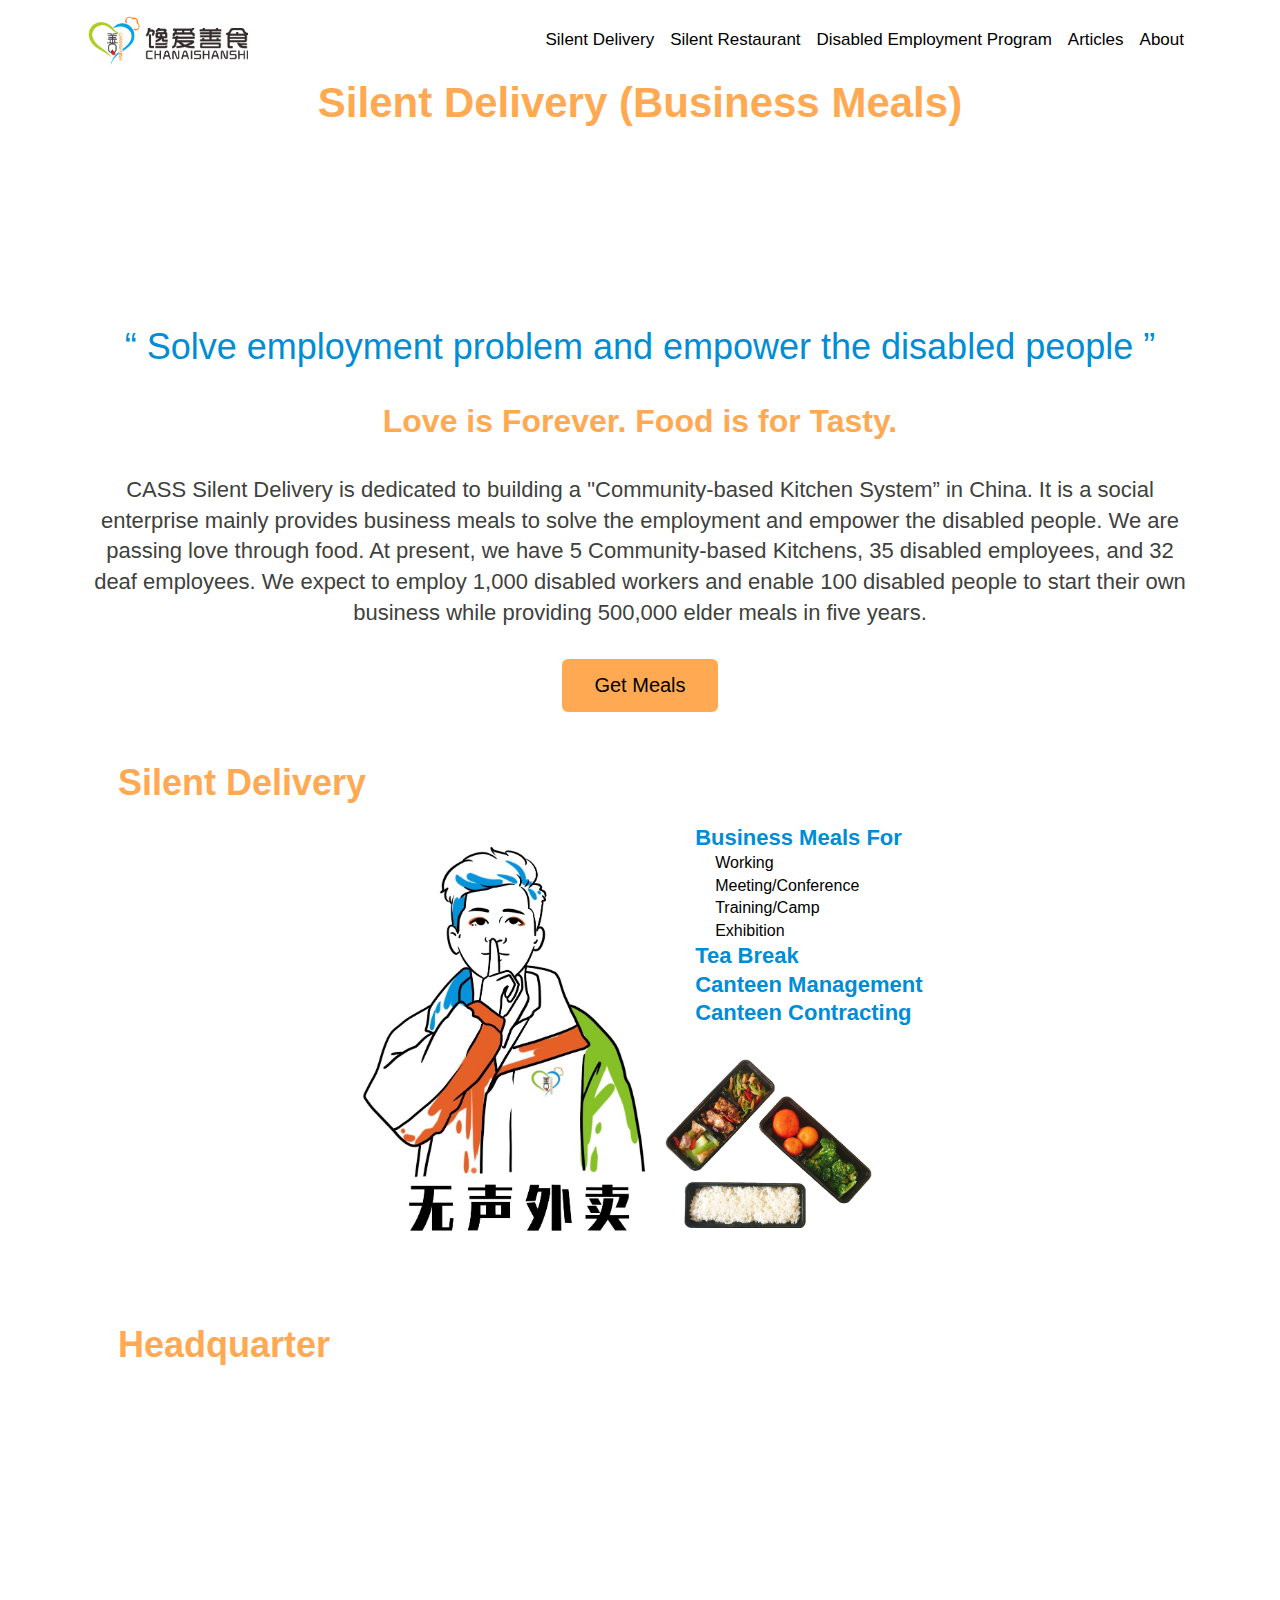
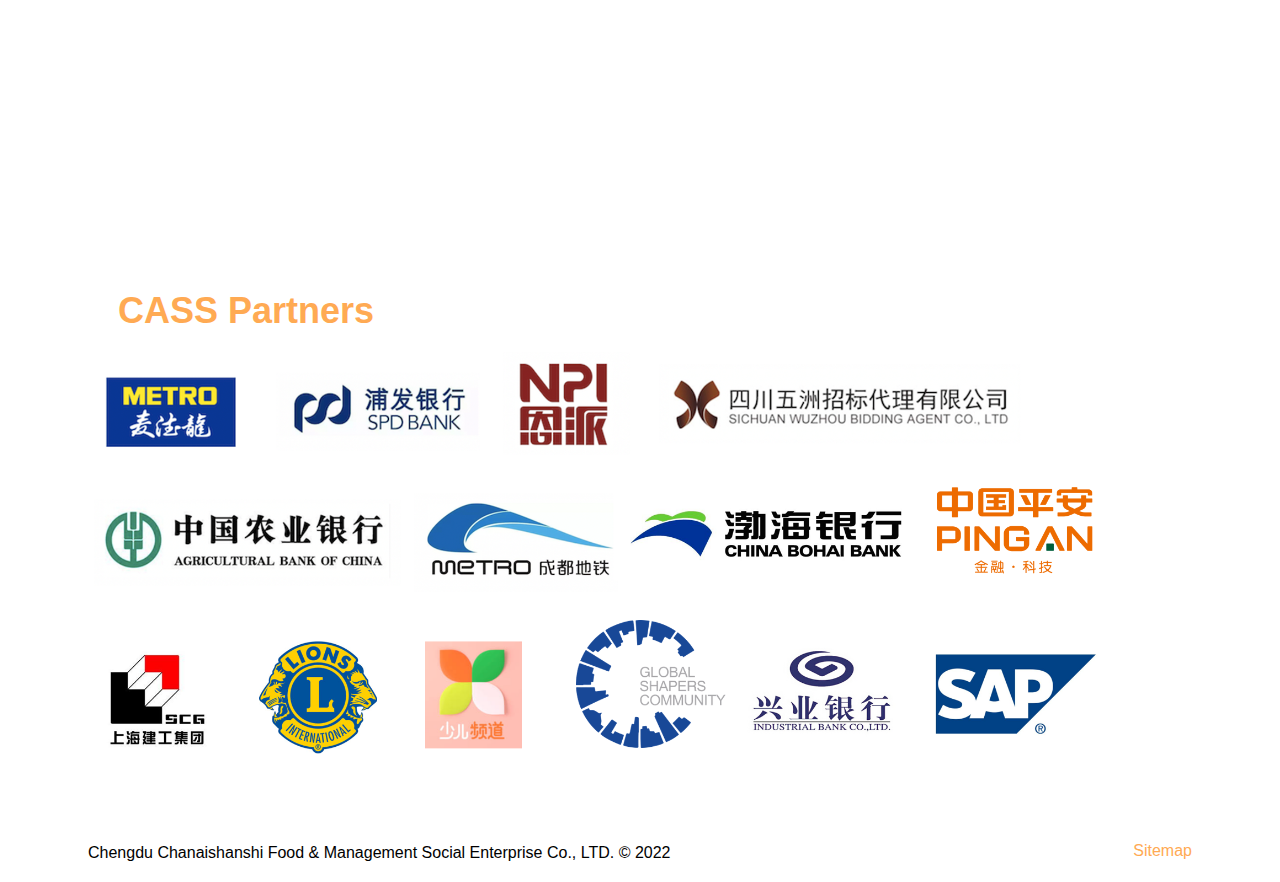
==== index.html @ 801aab96 "v1.0" ====
<!DOCTYPE html>
<html lang="en">
  <head>
    <meta charset="UTF-8" />
    <meta http-equiv="X-UA-Compatible" content="IE=edge" />
    <meta name="viewport" content="width=device-width, initial-scale=1.0" />
    <title>CASS Homepage</title>
    <link rel="shortcut icon" type="image/png" href="images/favicon.png" />
    <meta
      name="description"
      content="CASS Silent Delivery is dedicated to building a Community-based Kitchen System in China. It is a social enterprise mainly provides business meals to solve the employment and empower the disabled people."
    />
    <meta
      name="keywords"
      content="CASS; Silent Delivery; Silent Restaurant;Business Meals; Social Enterprise; B-Corp;Chengdu;China;Sichuan;Disabled People;Disabled People Employment;Community-based Kitchen System"
    />
    <meta name="author" content="Angel Deng" />
  </head>
  <style>
    body {
      margin-top: 16px;
      font-family: "Gill Sans", "Gill Sans MT", Calibri, "Trebuchet MS",
        sans-serif;
    }
    .container {
      /* border:2px solid black; */
      /* padding:100px 100px; */
      list-style-type: none;
      margin: 0;
      padding: 0;
      overflow: hidden;
      background-color: white;
      font-family: "Gill Sans", "Gill Sans MT", Calibri, "Trebuchet MS",
        sans-serif;
      margin-left: 80px;
      margin-right: 80px;
    }
    li {
      float: right;
    }
    li a,
    .dropbtn {
      display: inline-block;
      color: #000;
      text-align: center;
      padding: 14px 8px;
      text-decoration: none;
      /* font-weight: bold; */
      font-size: 17px;
    }
    li a:hover,
    .dropdown:hover .dropbtn {
      background-color: rgb(255, 170, 83);
      cursor: pointer;
    }
    li.dropdown {
      display: inline-block;
    }
    .drop {
      display: none;
      position: absolute;
      background-color: rgb(255, 170, 83);
      min-width: 160px;
      box-shadow: 0px 8px 16px 0px rgba(0, 0, 0, 0.2);
    }
    .drop a {
      color: #000;
      padding: 12px 16px;
      text-decoration: none;
      display: block;
      text-align: left;
      font-weight: lighter;
      font-size: 16px;
    }
    .drop a:hover {
      background-color: rgb(132, 194, 37);
      cursor: pointer;
      /* background-color:rgb(0,141,214); */
      /* background-color:white; */
    }
    .dropdown:hover .drop {
      display: block;
      cursor: pointer;
    }
    /* nav.container {
      position: fixed;
      top: 0;
      left:0;
    } */
    img {
      width: 160px;
    }
    h1 {
      text-align: center;
      color: rgb(255, 170, 83);
      font-size: 42px;
      /* border:2px solid black; */
      margin-top: 10px;
      margin-bottom: 25px;
      padding: 0;
    }
    video {
      height: auto;
      width: 100%;
      /* border:5px solid black; */
      float: top;
      margin: 0;
      padding: 0;
      border-radius: 4px;
      margin-left: 80px;
      margin-right: 80px;
      /* margin:50px;
      padding:0; */
    }
    h2 {
      text-align: center;
      /* color: rgb(255, 170, 83); */
      color: rgb(0, 141, 214);
      /* color:rgb(132, 194, 37); */
      font-size: 36px;
      /* border:2px solid black; */
      margin-top: 20px;
      margin-bottom: 0px;
      padding: 0;
      font-weight: 500;
      margin-left: 80px;
      margin-right: 80px;
    }
    h3 {
      text-align: center;
      color: rgb(255, 170, 83);
      /* color: rgb(132, 194, 37); */
      font-size: 32px;
      /* border:2px solid black; */
      margin-top: 35px;
      padding: 0;
      margin-left: 80px;
      margin-right: 80px;
    }
    p {
      text-align: center;
      font-size: 22px;
      color: rgb(63, 65, 61);
      /* border:2px solid black; */
      margin-top: 35px;
      margin-bottom: 0;
      padding: 0;
      line-height: 1.4em;
      margin-left: 80px;
      margin-right: 80px;
    }
    .center {
      background-color: none;
      border: none;
      margin-top: 30px;
      display: flex;
      justify-content: center;
      align-items: center;
      margin-left: 80px;
      margin-right: 80px;
    }
    button {
      background-color: rgb(255, 170, 83);
      border: none;
      color: #000;
      padding: 15px 32px;
      text-decoration: none;
      display: inline-block;
      font-size: 20px;
      cursor: pointer;
      border-radius: 6px;
      text-align: center;
      margin-bottom: 0;
      margin-left: 80px;
      margin-right: 80px;
    }
    .name {
      text-align: left;
      color: rgb(255, 170, 83);
      /* color: rgb(132, 194, 37); */
      font-size: 36px;
      /* border:2px solid black; */
      margin-top: 50px;
      margin-bottom: 0;
      padding: 0;
      position: relative;
      left: 30px;
      font-weight: bolder;
      margin-left: 80px;
      margin-right: 80px;
    }
    .back {
      /* border: 8px solid rgb(132, 194, 37); */
      border-radius: 2px;
      margin-top: 20px;
      margin-left: 180px;
      margin-right: 180px;
      display: grid;
      /* grid-template-rows:50% 50%; */
      grid-template-rows: 225px 225px;
      grid-template-columns: 55% 45%;
      grid-template-areas:
        "left right"
        "left bottom";
    }
    .silent {
      grid-area: left;
    }
    #silent {
      width: auto;
      height: 100%;
      float: right;
      /* position: relative;
      left: -30px; */
    }
    .list {
      grid-area: right;
      /* border: 2px solid black; */
      /* position: relative;
      left: -30px; */
      float: left;
      top: 10px;
      /* background-color: rgb(255, 170, 83); */
    }
    .first {
      font-size: 22px;
      font-weight: bolder;
      padding: 0;
      line-height: 1.3em;
      color: rgb(0, 141, 214);
      position: relative;
      left: 10px;
    }
    .second {
      font-size: 16px;
      font-weight: initial;
      position: relative;
      left: 18px;
      color: #000;
      padding: 2px;
      line-height: 1.15em;
    }
    .meal {
      grid-area: bottom;
    }
    #meal {
      height: 75%;
      width: auto;
      position: relative;
      top: 10px;
      left: -20px;
    }
    .iframe {
      border-radius: 8px;
      margin-left: 80px;
      margin-right: 80px;
    }
    .border {
      /* border: 5px solid black; */
      margin-top: 20px;
      position: relative;
      left: 35px;
    }
    #partners {
      width: 80%;
      height: auto;
      border: none;
      border-radius: 6px;
      margin-top: 20px;
      margin-bottom: 80px;
      margin-left: 80px;
      margin-right: 80px;
    }
    .bottom {
      background-color: white;
      text-align: left;
      display: grid;
      grid-template-rows: 30px;
      grid-template-columns: 70% 30%;
      padding: 0px;
      margin-bottom: 0px;
      margin-left: 80px;
      margin-right: 80px;
      font-size: 16px;
    }
    .right {
      float: right;
      text-decoration: none;
      /* border:2px solid black; */
      color: rgb(255, 170, 83);
      font-size: 16px;
      position: relative;
      top: -2px;
    }
  </style>
  <body>
    <div class="page">
      <ul class="container">
        <a href="index.html"
          ><img src="images/logo_01.png" alt="logo" title="logo" />
        </a>
        <li class="dropdown">
          <a class="dropbtn">About</a>
          <div class="drop">
            <a href="social.html">Social Enterprise</a>
            <a href="awards.html">Certificate and Awards</a>
            <a href="team.html">Our Team</a>
            <a href="contact.html">Contact</a>
          </div>
        </li>
        <li class="dropdown">
          <a class="dropbtn">Articles</a>
          <div class="drop">
            <a href="news.html">News</a>
            <a href="government.html">Government Visit</a>
          </div>
        </li>
        <li><a href="disabled.html">Disabled Employment Program</a></li>
        <li><a href="restaurant.html">Silent Restaurant</a></li>
        <li><a href="delivery.html">Silent Delivery</a></li>
      </ul>
      <div>
        <h1>Silent Delivery (Business Meals)</h1>
        <video autoplay loop muted playsinline>
          <source src="videos/Clip1.mp4" type="video/mp4" />
        </video>
        <h2>“ Solve employment problem and empower the disabled people ”</h2>
        <h3>Love is Forever. Food is for Tasty.</h3>
        <p>
          CASS Silent Delivery is dedicated to building a "Community-based
          Kitchen System” in China. It is a social enterprise mainly provides
          business meals to solve the employment and empower the disabled
          people. We are passing love through food. At present, we have 5
          Community-based Kitchens, 35 disabled employees, and 32 deaf
          employees. We expect to employ 1,000 disabled workers and enable 100
          disabled people to start their own business while providing 500,000
          elder meals in five years.
        </p>
        <div class="center">
          <button><a>Get Meals</a></button>
        </div>
        <div class="name">Silent Delivery</div>
        <div class="back">
          <div class="silent">
            <img
              id="silent"
              src="images/silent.jpeg"
              alt="silent"
              title="silent"
            />
          </div>
          <div class="list">
            <div class="first">
              Business Meals For
              <div class="second">Working</div>
              <div class="second">Meeting/Conference</div>
              <div class="second">Training/Camp</div>
              <div class="second">Exhibition</div>
            </div>
            <div class="first">Tea Break</div>
            <div class="first">Canteen Management</div>
            <div class="first">Canteen Contracting</div>
          </div>
          <div class="meal">
            <img id="meal" src="images/meal.jpg" alt="meal" title="meal" />
          </div>
        </div>
        <div class="name">Headquarter</div>
        <div class="border">
          <iframe
            src="https://www.google.com/maps/embed?pb=!1m18!1m12!1m3!1d3433.980097331034!2d103.96656595007697!3d30.606324598676327!2m3!1f0!2f0!3f0!3m2!1i1024!2i768!4f13.1!3m3!1m2!1s0x36efc3d1d7829609%3A0x5abb732a9c04a720!2zQ2hpbmEsIFNpIENodWFuIFNoZW5nLCBDaGVuZyBEdSBTaGksIFd1IEhvdSBRdSwg6YeR6Iqx5qiq6KGXNjjlj7cg6YKu5pS_57yW56CBOiA2MTAwNDY!5e0!3m2!1sen!2sus!4v1656207840393!5m2!1sen!2sus"
            width="1000"
            height="450"
            style="border: 0"
            allowfullscreen=""
            loading="lazy"
            referrerpolicy="no-referrer-when-downgrade"
          ></iframe>
        </div>
        <div class="name">CASS Partners</div>
        <div>
          <img
            id="partners"
            src="images/partners.png"
            alt="partners"
            title="partners"
          />
        </div>
      </div>
      <div class="bottom">
        <div>
          Chengdu Chanaishanshi Food & Management Social Enterprise Co., LTD.
          &copy 2022
        </div>
        <div><a class="right" href="sitemap.html">Sitemap</a></div>
      </div>
    </div>
    <!-- <div class="bottom">
        <div>Email:social.enterprise@sccass.cn</div>
        <div>Tel: +86 180 1142 9177; +86 180 3081 1498</div>
        <div>&copy 2022 Chengdu CASS Food & Management Social Enterprise Co., LTD. </div>
      </div> -->
    <!-- </div> -->
    <!-- <script>
      var navbar = document.getElementById("navbar");
      var container = document.getElementById("container");

      window.onscroll = function () {
        if (window.pageYOffset >= container.offsetTop) {
          navbar.classList.add("container");
        } else {
          navbar.classList.remove("container");
        }
      };
    </script> -->
  </body>
</html>
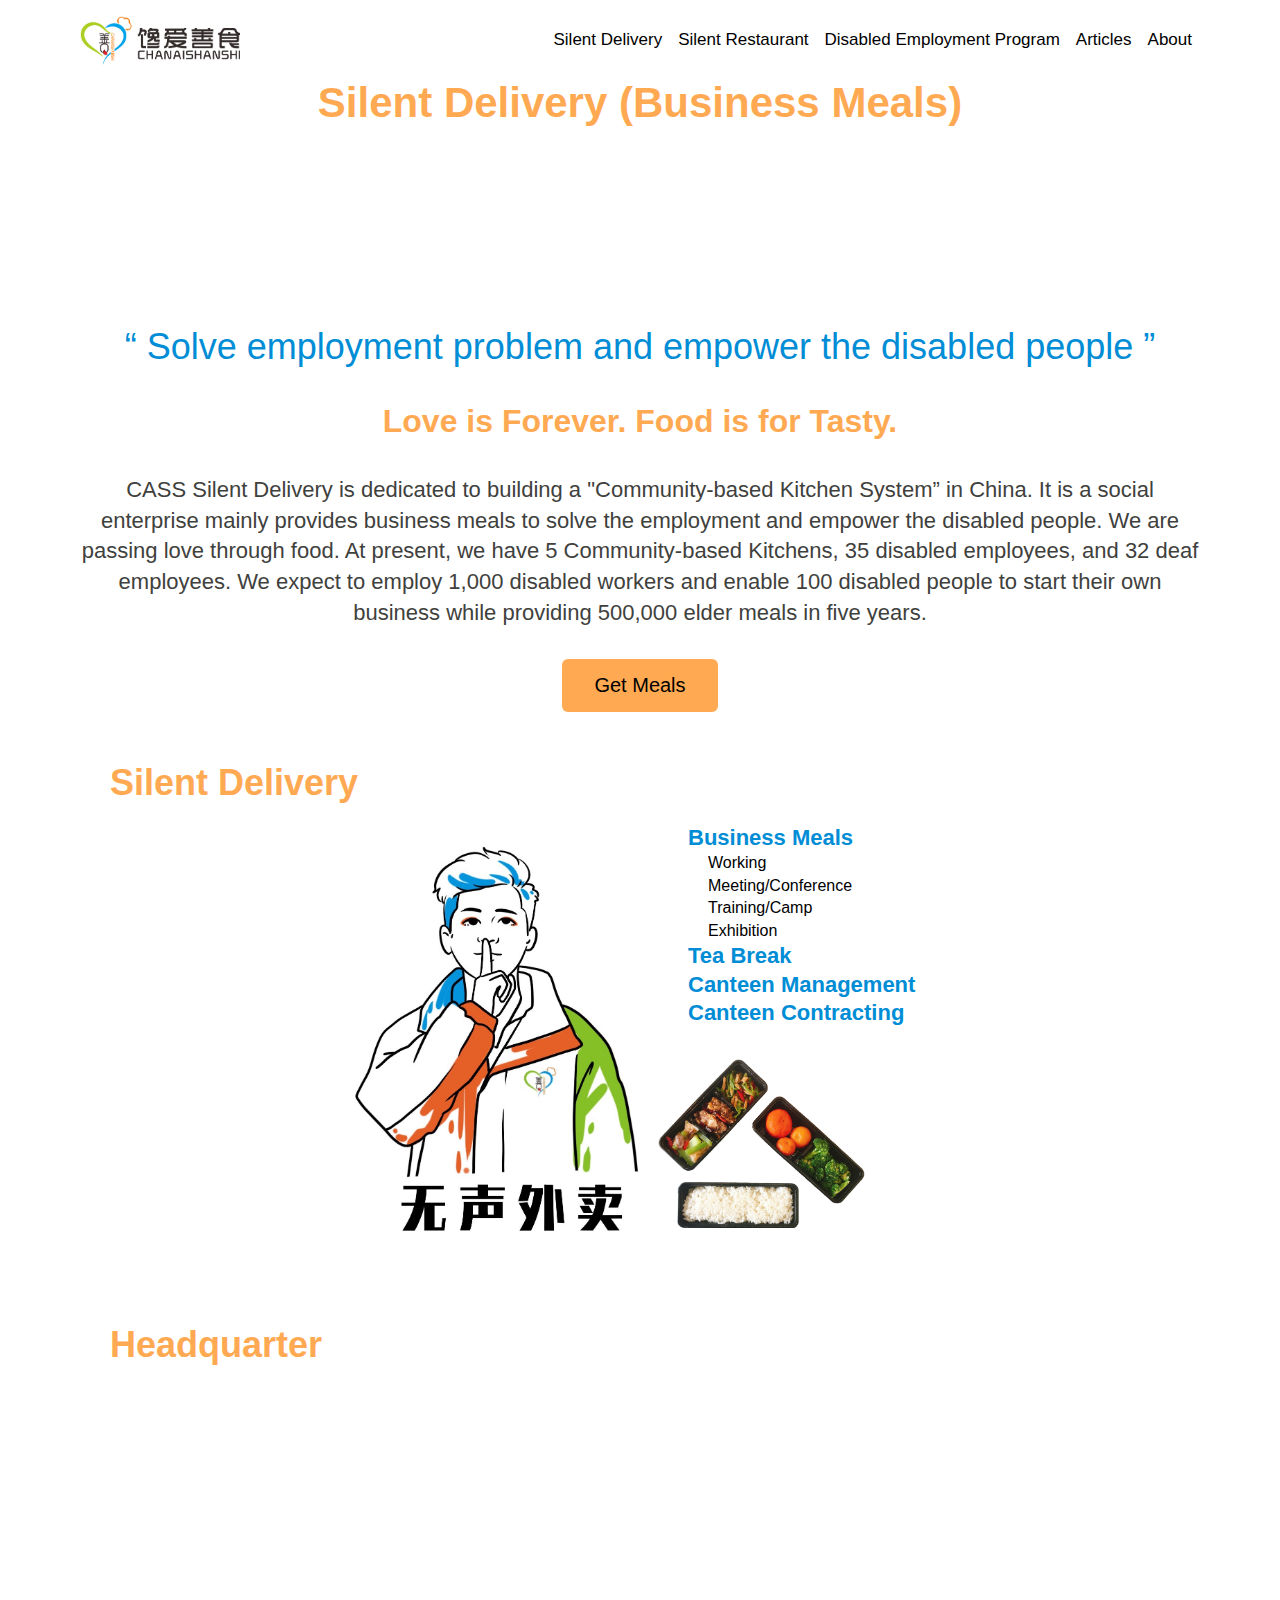
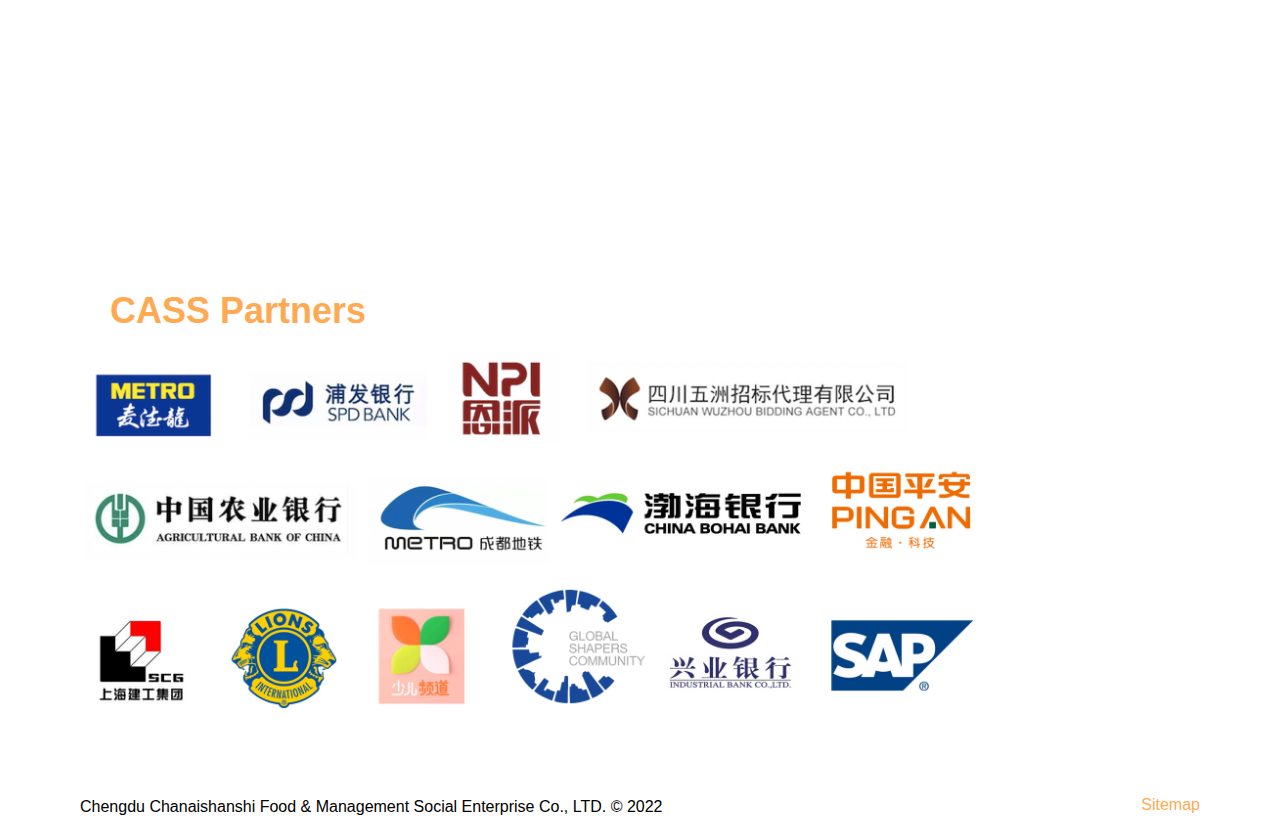
==== commit 27b5492f: "v1.0" ====
--- a/index.html
+++ b/index.html
@@ -4,7 +4,7 @@
     <meta charset="UTF-8" />
     <meta http-equiv="X-UA-Compatible" content="IE=edge" />
     <meta name="viewport" content="width=device-width, initial-scale=1.0" />
-    <title>CASS Homepage</title>
+    <title>CASS Delivery</title>
     <link rel="shortcut icon" type="image/png" href="images/favicon.png" />
     <meta
       name="description"
@@ -21,6 +21,8 @@
       margin-top: 16px;
       font-family: "Gill Sans", "Gill Sans MT", Calibri, "Trebuchet MS",
         sans-serif;
+        margin-left:80px;
+        margin-right:80px;
     }
     .container {
       /* border:2px solid black; */
@@ -30,10 +32,6 @@
       padding: 0;
       overflow: hidden;
       background-color: white;
-      font-family: "Gill Sans", "Gill Sans MT", Calibri, "Trebuchet MS",
-        sans-serif;
-      margin-left: 80px;
-      margin-right: 80px;
     }
     li {
       float: right;
@@ -107,8 +105,6 @@
       margin: 0;
       padding: 0;
       border-radius: 4px;
-      margin-left: 80px;
-      margin-right: 80px;
       /* margin:50px;
       padding:0; */
     }
@@ -123,8 +119,6 @@
       margin-bottom: 0px;
       padding: 0;
       font-weight: 500;
-      margin-left: 80px;
-      margin-right: 80px;
     }
     h3 {
       text-align: center;
@@ -134,8 +128,6 @@
       /* border:2px solid black; */
       margin-top: 35px;
       padding: 0;
-      margin-left: 80px;
-      margin-right: 80px;
     }
     p {
       text-align: center;
@@ -146,8 +138,6 @@
       margin-bottom: 0;
       padding: 0;
       line-height: 1.4em;
-      margin-left: 80px;
-      margin-right: 80px;
     }
     .center {
       background-color: none;
@@ -156,23 +146,21 @@
       display: flex;
       justify-content: center;
       align-items: center;
-      margin-left: 80px;
-      margin-right: 80px;
     }
     button {
       background-color: rgb(255, 170, 83);
       border: none;
-      color: #000;
       padding: 15px 32px;
-      text-decoration: none;
       display: inline-block;
       font-size: 20px;
       cursor: pointer;
       border-radius: 6px;
       text-align: center;
       margin-bottom: 0;
-      margin-left: 80px;
-      margin-right: 80px;
+    }
+    #get{
+      text-decoration:none;
+      color:#000;
     }
     .name {
       text-align: left;
@@ -186,8 +174,6 @@
       position: relative;
       left: 30px;
       font-weight: bolder;
-      margin-left: 80px;
-      margin-right: 80px;
     }
     .back {
       /* border: 8px solid rgb(132, 194, 37); */
@@ -252,8 +238,6 @@
     }
     .iframe {
       border-radius: 8px;
-      margin-left: 80px;
-      margin-right: 80px;
     }
     .border {
       /* border: 5px solid black; */
@@ -268,8 +252,6 @@
       border-radius: 6px;
       margin-top: 20px;
       margin-bottom: 80px;
-      margin-left: 80px;
-      margin-right: 80px;
     }
     .bottom {
       background-color: white;
@@ -279,8 +261,6 @@
       grid-template-columns: 70% 30%;
       padding: 0px;
       margin-bottom: 0px;
-      margin-left: 80px;
-      margin-right: 80px;
       font-size: 16px;
     }
     .right {
@@ -337,7 +317,7 @@
           elder meals in five years.
         </p>
         <div class="center">
-          <button><a>Get Meals</a></button>
+          <button><a id="get" href="contact.html">Get Meals</a></button>
         </div>
         <div class="name">Silent Delivery</div>
         <div class="back">
@@ -351,7 +331,7 @@
           </div>
           <div class="list">
             <div class="first">
-              Business Meals For
+              Business Meals
               <div class="second">Working</div>
               <div class="second">Meeting/Conference</div>
               <div class="second">Training/Camp</div>
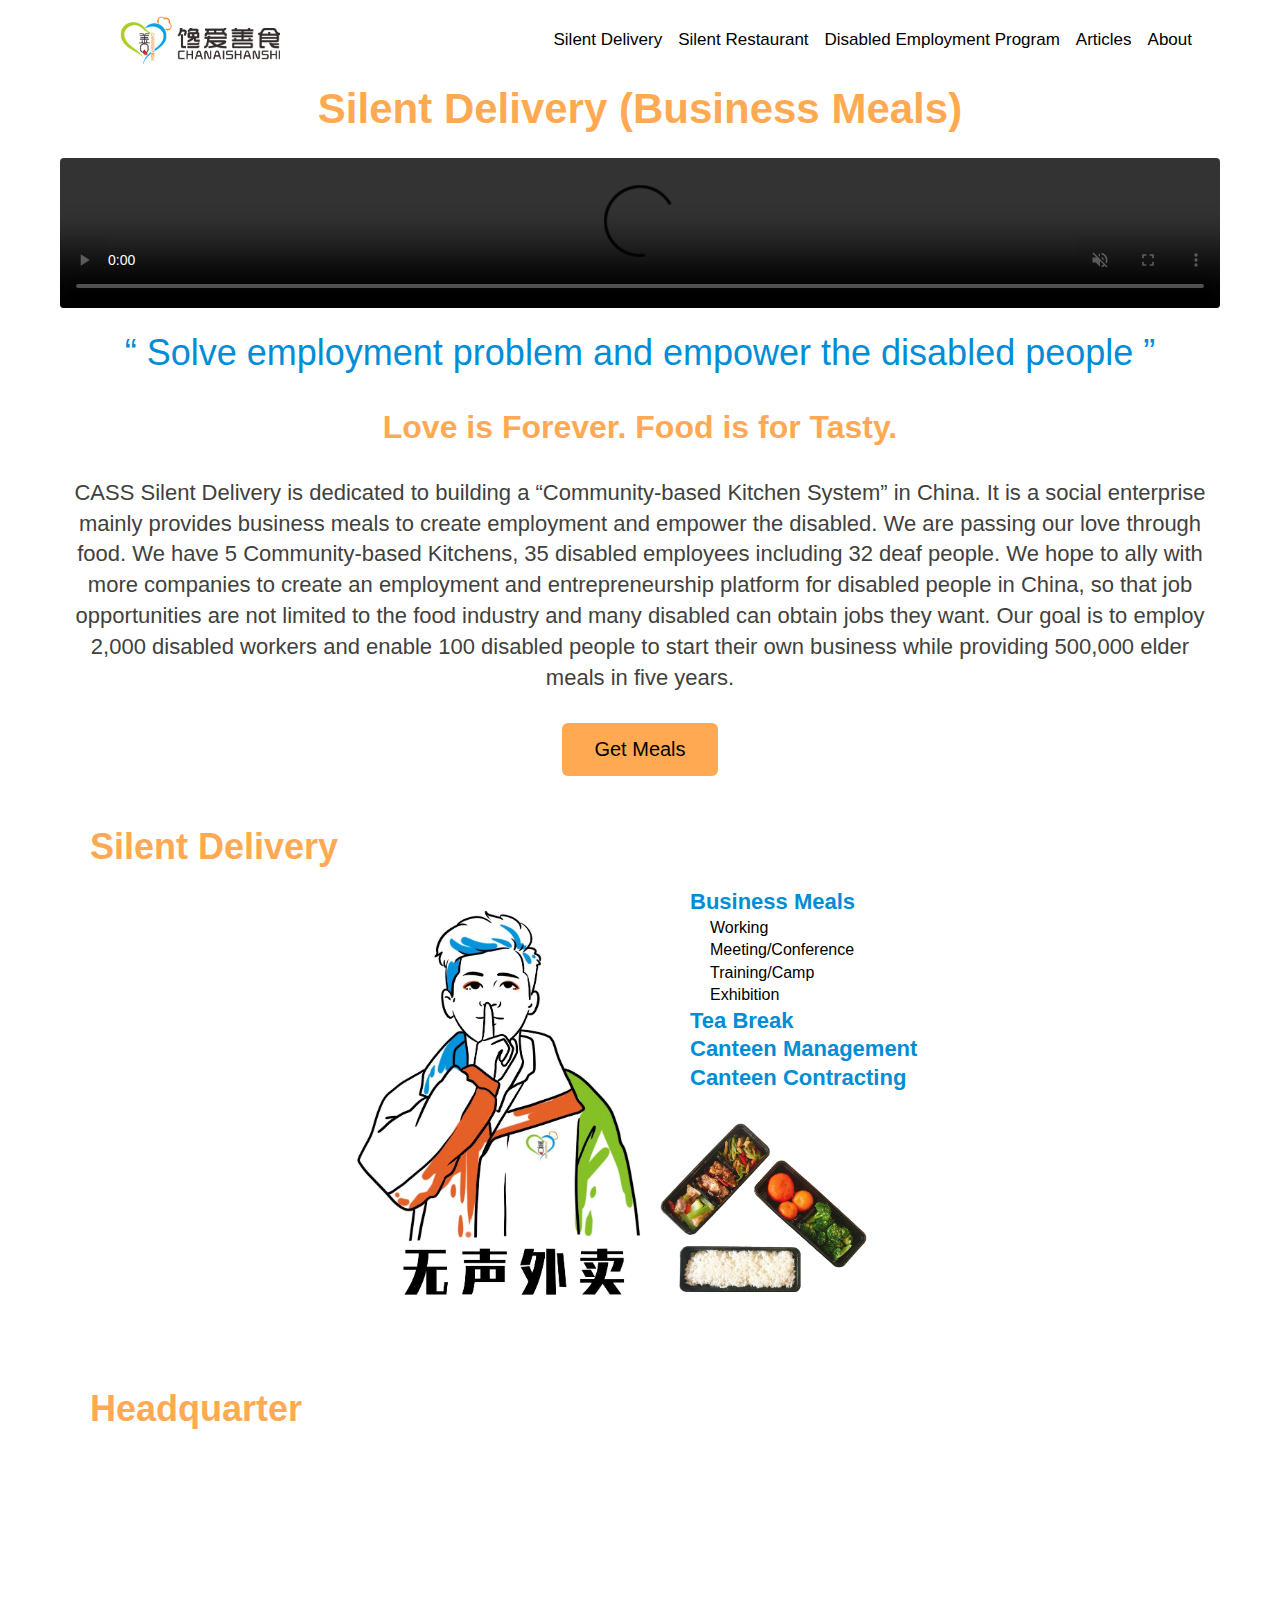
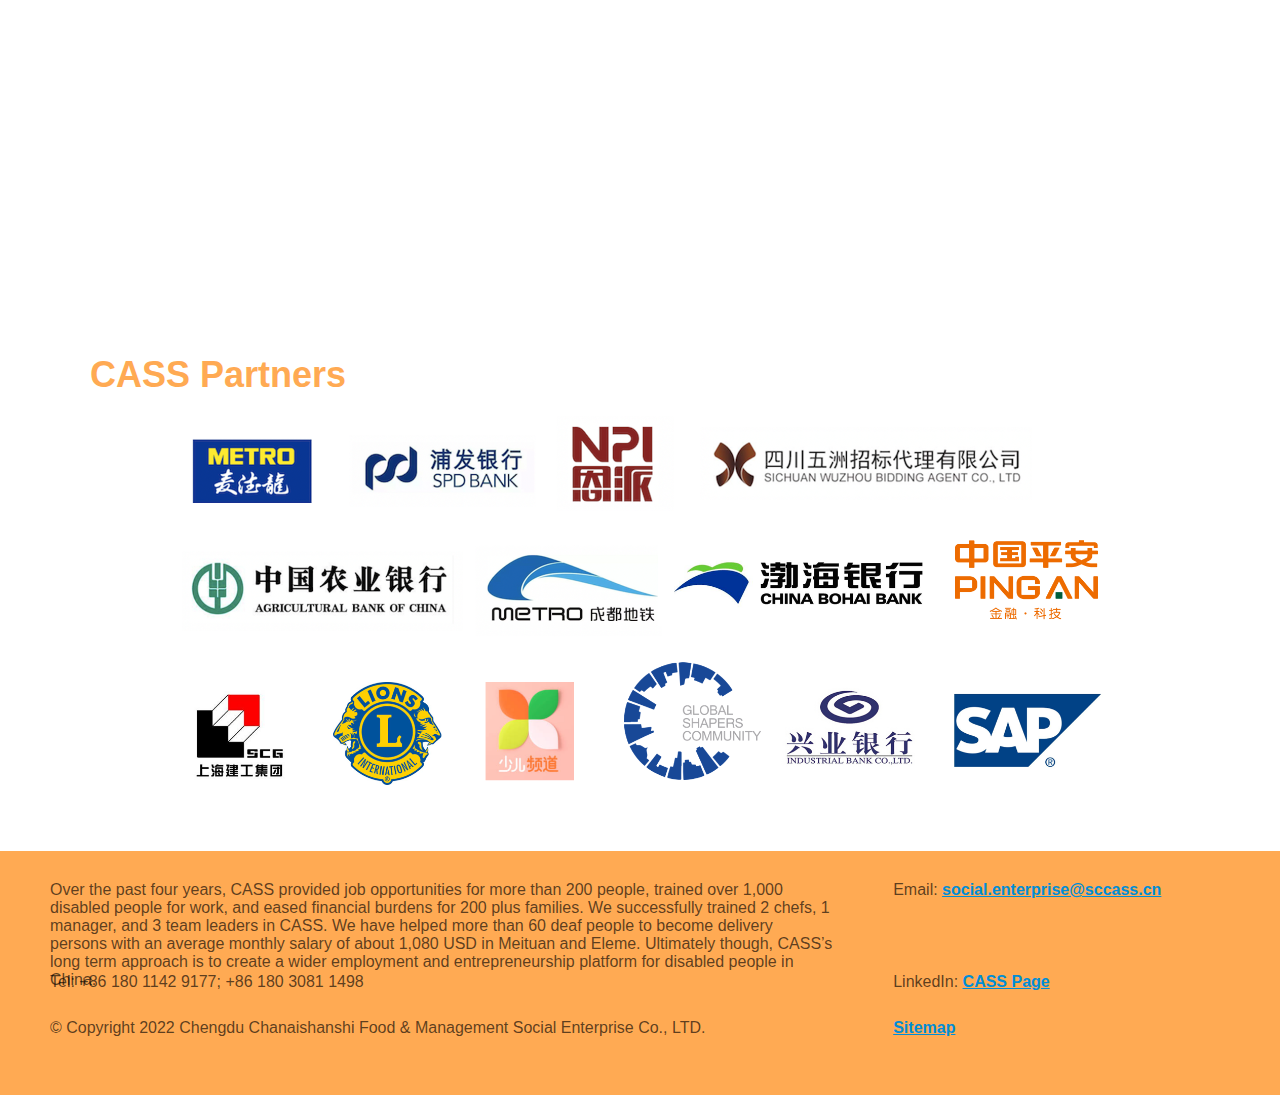
==== commit b82a97b1: "draft" ====
--- a/index.html
+++ b/index.html
@@ -15,306 +15,227 @@
       content="CASS; Silent Delivery; Silent Restaurant;Business Meals; Social Enterprise; B-Corp;Chengdu;China;Sichuan;Disabled People;Disabled People Employment;Community-based Kitchen System"
     />
     <meta name="author" content="Angel Deng" />
+    <link rel="stylesheet" href="styles/web.css" />
+    <!-- Global site tag (gtag.js) - Google Analytics -->
+    <script
+      async
+      src="https://www.googletagmanager.com/gtag/js?id=G-LBKQW3NZMY"
+    ></script>
+    <script>
+      window.dataLayer = window.dataLayer || [];
+      function gtag() {
+        dataLayer.push(arguments);
+      }
+      gtag("js", new Date());
+
+      gtag("config", "G-LBKQW3NZMY");
+    </script>
+    <style>
+      video {
+        height: auto;
+        width: 100%;
+        /* border:5px solid black; */
+        float: top;
+        margin: 0;
+        padding: 0;
+        border-radius: 4px;
+        z-index:0;
+        /* margin:50px;
+      padding:0; */
+      }
+      h2 {
+        text-align: center;
+        /* color: rgb(255, 170, 83); */
+        color: rgb(0, 141, 214);
+        /* color:rgb(132, 194, 37); */
+        font-size: 36px;
+        /* border:2px solid black; */
+        margin-top: 20px;
+        margin-bottom: 0px;
+        padding: 0;
+        font-weight: 500;
+      }
+      h3 {
+        text-align: center;
+        color: rgb(255, 170, 83);
+        /* color: rgb(132, 194, 37); */
+        font-size: 32px;
+        /* border:2px solid black; */
+        margin-top: 35px;
+        padding: 0;
+      }
+      p {
+        text-align: center;
+        font-size: 22px;
+        color: rgb(63, 65, 61);
+        /* border:2px solid black; */
+        margin-top: 20px;
+        margin-bottom: 0;
+        padding: 0;
+        line-height: 1.4em;
+      }
+      .center {
+        background-color: none;
+        border: none;
+        margin-top: 30px;
+        display: flex;
+        justify-content: center;
+        align-items: center;
+      }
+      button {
+        background-color: rgb(255, 170, 83);
+        border: none;
+        padding: 15px 32px;
+        display: inline-block;
+        font-size: 20px;
+        cursor: pointer;
+        border-radius: 6px;
+        text-align: center;
+        margin-bottom: 0;
+      }
+      #get {
+        text-decoration: none;
+        color: #000;
+      }
+      .name {
+        text-align: left;
+        color: rgb(255, 170, 83);
+        /* color: rgb(132, 194, 37); */
+        font-size: 36px;
+        /* border:2px solid black; */
+        margin-top: 50px;
+        margin-bottom: 0;
+        padding: 0;
+        position: relative;
+        left: 30px;
+        font-weight: bolder;
+      }
+      .back {
+        /* border: 8px solid rgb(132, 194, 37); */
+        border-radius: 2px;
+        margin-top: 20px;
+        margin-left: 180px;
+        margin-right: 180px;
+        display: grid;
+        /* grid-template-rows:50% 50%; */
+        grid-template-rows: 225px 225px;
+        grid-template-columns: 55% 45%;
+        grid-template-areas:
+          "left right"
+          "left bottom";
+      }
+      .silent {
+        grid-area: left;
+      }
+      #silent {
+        width: auto;
+        height: 100%;
+        float: right;
+        /* position: relative;
+      left: -30px; */
+      }
+      .list {
+        grid-area: right;
+        /* border: 2px solid black; */
+        /* position: relative;
+      left: -30px; */
+        float: left;
+        top: 10px;
+        /* background-color: rgb(255, 170, 83); */
+      }
+      .first {
+        font-size: 22px;
+        font-weight: bolder;
+        padding: 0;
+        line-height: 1.3em;
+        color: rgb(0, 141, 214);
+        position: relative;
+        left: 10px;
+      }
+      .second {
+        font-size: 16px;
+        font-weight: initial;
+        position: relative;
+        left: 18px;
+        color: #000;
+        padding: 2px;
+        line-height: 1.15em;
+      }
+      .meal {
+        grid-area: bottom;
+      }
+      #meal {
+        height: 75%;
+        width: auto;
+        position: relative;
+        top: 10px;
+        left: -20px;
+      }
+      .iframe {
+        border-radius: 8px;
+      }
+      .border {
+        /* border: 5px solid black; */
+        margin-top: 20px;
+        position: relative;
+        left: 35px;
+      }
+      #partners {
+        width: 80%;
+        height: auto;
+        margin-top: 20px;
+        /* border:2px solid black; */
+        display:block;
+        margin-left:auto;
+        margin-right:auto;
+      }
+    </style>
   </head>
-  <style>
-    body {
-      margin-top: 16px;
-      font-family: "Gill Sans", "Gill Sans MT", Calibri, "Trebuchet MS",
-        sans-serif;
-        margin-left:80px;
-        margin-right:80px;
-    }
-    .container {
-      /* border:2px solid black; */
-      /* padding:100px 100px; */
-      list-style-type: none;
-      margin: 0;
-      padding: 0;
-      overflow: hidden;
-      background-color: white;
-    }
-    li {
-      float: right;
-    }
-    li a,
-    .dropbtn {
-      display: inline-block;
-      color: #000;
-      text-align: center;
-      padding: 14px 8px;
-      text-decoration: none;
-      /* font-weight: bold; */
-      font-size: 17px;
-    }
-    li a:hover,
-    .dropdown:hover .dropbtn {
-      background-color: rgb(255, 170, 83);
-      cursor: pointer;
-    }
-    li.dropdown {
-      display: inline-block;
-    }
-    .drop {
-      display: none;
-      position: absolute;
-      background-color: rgb(255, 170, 83);
-      min-width: 160px;
-      box-shadow: 0px 8px 16px 0px rgba(0, 0, 0, 0.2);
-    }
-    .drop a {
-      color: #000;
-      padding: 12px 16px;
-      text-decoration: none;
-      display: block;
-      text-align: left;
-      font-weight: lighter;
-      font-size: 16px;
-    }
-    .drop a:hover {
-      background-color: rgb(132, 194, 37);
-      cursor: pointer;
-      /* background-color:rgb(0,141,214); */
-      /* background-color:white; */
-    }
-    .dropdown:hover .drop {
-      display: block;
-      cursor: pointer;
-    }
-    /* nav.container {
-      position: fixed;
-      top: 0;
-      left:0;
-    } */
-    img {
-      width: 160px;
-    }
-    h1 {
-      text-align: center;
-      color: rgb(255, 170, 83);
-      font-size: 42px;
-      /* border:2px solid black; */
-      margin-top: 10px;
-      margin-bottom: 25px;
-      padding: 0;
-    }
-    video {
-      height: auto;
-      width: 100%;
-      /* border:5px solid black; */
-      float: top;
-      margin: 0;
-      padding: 0;
-      border-radius: 4px;
-      /* margin:50px;
-      padding:0; */
-    }
-    h2 {
-      text-align: center;
-      /* color: rgb(255, 170, 83); */
-      color: rgb(0, 141, 214);
-      /* color:rgb(132, 194, 37); */
-      font-size: 36px;
-      /* border:2px solid black; */
-      margin-top: 20px;
-      margin-bottom: 0px;
-      padding: 0;
-      font-weight: 500;
-    }
-    h3 {
-      text-align: center;
-      color: rgb(255, 170, 83);
-      /* color: rgb(132, 194, 37); */
-      font-size: 32px;
-      /* border:2px solid black; */
-      margin-top: 35px;
-      padding: 0;
-    }
-    p {
-      text-align: center;
-      font-size: 22px;
-      color: rgb(63, 65, 61);
-      /* border:2px solid black; */
-      margin-top: 35px;
-      margin-bottom: 0;
-      padding: 0;
-      line-height: 1.4em;
-    }
-    .center {
-      background-color: none;
-      border: none;
-      margin-top: 30px;
-      display: flex;
-      justify-content: center;
-      align-items: center;
-    }
-    button {
-      background-color: rgb(255, 170, 83);
-      border: none;
-      padding: 15px 32px;
-      display: inline-block;
-      font-size: 20px;
-      cursor: pointer;
-      border-radius: 6px;
-      text-align: center;
-      margin-bottom: 0;
-    }
-    #get{
-      text-decoration:none;
-      color:#000;
-    }
-    .name {
-      text-align: left;
-      color: rgb(255, 170, 83);
-      /* color: rgb(132, 194, 37); */
-      font-size: 36px;
-      /* border:2px solid black; */
-      margin-top: 50px;
-      margin-bottom: 0;
-      padding: 0;
-      position: relative;
-      left: 30px;
-      font-weight: bolder;
-    }
-    .back {
-      /* border: 8px solid rgb(132, 194, 37); */
-      border-radius: 2px;
-      margin-top: 20px;
-      margin-left: 180px;
-      margin-right: 180px;
-      display: grid;
-      /* grid-template-rows:50% 50%; */
-      grid-template-rows: 225px 225px;
-      grid-template-columns: 55% 45%;
-      grid-template-areas:
-        "left right"
-        "left bottom";
-    }
-    .silent {
-      grid-area: left;
-    }
-    #silent {
-      width: auto;
-      height: 100%;
-      float: right;
-      /* position: relative;
-      left: -30px; */
-    }
-    .list {
-      grid-area: right;
-      /* border: 2px solid black; */
-      /* position: relative;
-      left: -30px; */
-      float: left;
-      top: 10px;
-      /* background-color: rgb(255, 170, 83); */
-    }
-    .first {
-      font-size: 22px;
-      font-weight: bolder;
-      padding: 0;
-      line-height: 1.3em;
-      color: rgb(0, 141, 214);
-      position: relative;
-      left: 10px;
-    }
-    .second {
-      font-size: 16px;
-      font-weight: initial;
-      position: relative;
-      left: 18px;
-      color: #000;
-      padding: 2px;
-      line-height: 1.15em;
-    }
-    .meal {
-      grid-area: bottom;
-    }
-    #meal {
-      height: 75%;
-      width: auto;
-      position: relative;
-      top: 10px;
-      left: -20px;
-    }
-    .iframe {
-      border-radius: 8px;
-    }
-    .border {
-      /* border: 5px solid black; */
-      margin-top: 20px;
-      position: relative;
-      left: 35px;
-    }
-    #partners {
-      width: 80%;
-      height: auto;
-      border: none;
-      border-radius: 6px;
-      margin-top: 20px;
-      margin-bottom: 80px;
-    }
-    .bottom {
-      background-color: white;
-      text-align: left;
-      display: grid;
-      grid-template-rows: 30px;
-      grid-template-columns: 70% 30%;
-      padding: 0px;
-      margin-bottom: 0px;
-      font-size: 16px;
-    }
-    .right {
-      float: right;
-      text-decoration: none;
-      /* border:2px solid black; */
-      color: rgb(255, 170, 83);
-      font-size: 16px;
-      position: relative;
-      top: -2px;
-    }
-  </style>
   <body>
+    <ul class="container">
+      <a href="index.html"
+        ><img src="images/logo_01.png" alt="logo" title="logo" />
+      </a>
+      <li class="dropdown">
+        <a class="dropbtn">About</a>
+        <div class="drop">
+          <a href="social.html">Social Enterprise</a>
+          <a href="awards.html">Certificate and Awards</a>
+          <a href="team.html">Our Team</a>
+          <a href="contact.html">Contact</a>
+        </div>
+      </li>
+      <li class="dropdown">
+        <a class="dropbtn">Articles</a>
+        <div class="drop">
+          <a href="news.html">News</a>
+          <a href="government.html">Government Visit</a>
+        </div>
+      </li>
+      <li><a href="disabled.html">Disabled Employment Program</a></li>
+      <li><a href="restaurant.html">Silent Restaurant</a></li>
+      <li><a href="delivery.html">Silent Delivery</a></li>
+    </ul>
     <div class="page">
-      <ul class="container">
-        <a href="index.html"
-          ><img src="images/logo_01.png" alt="logo" title="logo" />
-        </a>
-        <li class="dropdown">
-          <a class="dropbtn">About</a>
-          <div class="drop">
-            <a href="social.html">Social Enterprise</a>
-            <a href="awards.html">Certificate and Awards</a>
-            <a href="team.html">Our Team</a>
-            <a href="contact.html">Contact</a>
-          </div>
-        </li>
-        <li class="dropdown">
-          <a class="dropbtn">Articles</a>
-          <div class="drop">
-            <a href="news.html">News</a>
-            <a href="government.html">Government Visit</a>
-          </div>
-        </li>
-        <li><a href="disabled.html">Disabled Employment Program</a></li>
-        <li><a href="restaurant.html">Silent Restaurant</a></li>
-        <li><a href="delivery.html">Silent Delivery</a></li>
-      </ul>
       <div>
         <h1>Silent Delivery (Business Meals)</h1>
-        <video autoplay loop muted playsinline>
+        <video autoplay loop muted playsinline controls>
           <source src="videos/Clip1.mp4" type="video/mp4" />
         </video>
         <h2>“ Solve employment problem and empower the disabled people ”</h2>
         <h3>Love is Forever. Food is for Tasty.</h3>
         <p>
-          CASS Silent Delivery is dedicated to building a "Community-based
+          CASS Silent Delivery is dedicated to building a “Community-based
           Kitchen System” in China. It is a social enterprise mainly provides
-          business meals to solve the employment and empower the disabled
-          people. We are passing love through food. At present, we have 5
-          Community-based Kitchens, 35 disabled employees, and 32 deaf
-          employees. We expect to employ 1,000 disabled workers and enable 100
-          disabled people to start their own business while providing 500,000
-          elder meals in five years.
+          business meals to create employment and empower the disabled. We are
+          passing our love through food. We have 5 Community-based Kitchens, 35
+          disabled employees including 32 deaf people. We hope to ally with more
+          companies to create an employment and entrepreneurship platform for
+          disabled people in China, so that job opportunities are not limited to
+          the food industry and many disabled can obtain jobs they want. Our
+          goal is to employ 2,000 disabled workers and enable 100 disabled
+          people to start their own business while providing 500,000 elder meals
+          in five years.
         </p>
         <div class="center">
           <button><a id="get" href="contact.html">Get Meals</a></button>
@@ -367,31 +288,43 @@
           />
         </div>
       </div>
-      <div class="bottom">
-        <div>
-          Chengdu Chanaishanshi Food & Management Social Enterprise Co., LTD.
-          &copy 2022
-        </div>
-        <div><a class="right" href="sitemap.html">Sitemap</a></div>
-      </div>
+    </div>
+    <div class="bottom">
+      <div id="text_one">
+        Over the past four years, CASS provided job opportunities for more than
+        200 people, trained over 1,000 disabled people for work, and eased
+        financial burdens for 200 plus families. We successfully trained 2
+        chefs, 1 manager, and 3 team leaders in CASS. We have helped more than
+        60 deaf people to become delivery persons with an average monthly salary
+        of about 1,080 USD in Meituan and Eleme. Ultimately though, CASS’s long
+        term approach is to create a wider employment and entrepreneurship
+        platform for disabled people in China.
+      </div>
+      <div id="text_two">
+        Email:
+        <a class="none" href="mailto:social.enterprise@sccass.cn"
+          >social.enterprise@sccass.cn</a
+        >
+      </div>
+      <div id="text_three">Tel: +86 180 1142 9177; +86 180 3081 1498</div>
+      <div id="text_four">
+        LinkedIn:
+        <a class="none"
+          href="https://www.linkedin.com/company/%E6%88%90%E9%83%BD%E9%A6%8B%E7%88%B1%E5%96%84%E9%A3%9F%E9%A4%90%E9%A5%AE%E7%AE%A1%E7%90%86%E7%A4%BE%E4%BC%9A%E4%BC%81%E4%B8%9A%E6%9C%89%E9%99%90%E5%85%AC%E5%8F%B8/
+        "
+          >CASS Page</a
+        >
+      </div>
+      <div id="text_five">
+        &copy Copyright 2022 Chengdu Chanaishanshi Food & Management Social Enterprise Co., LTD.
+        
+      </div>
+      <div id="text_six"><a class="none" href="sitemap.html">Sitemap</a></div>
     </div>
     <!-- <div class="bottom">
         <div>Email:social.enterprise@sccass.cn</div>
         <div>Tel: +86 180 1142 9177; +86 180 3081 1498</div>
         <div>&copy 2022 Chengdu CASS Food & Management Social Enterprise Co., LTD. </div>
       </div> -->
-    <!-- </div> -->
-    <!-- <script>
-      var navbar = document.getElementById("navbar");
-      var container = document.getElementById("container");
-
-      window.onscroll = function () {
-        if (window.pageYOffset >= container.offsetTop) {
-          navbar.classList.add("container");
-        } else {
-          navbar.classList.remove("container");
-        }
-      };
-    </script> -->
   </body>
 </html>
--- a/styles/web.css
+++ b/styles/web.css
@@ -0,0 +1,137 @@
+body {
+    margin-top: 16px;
+    font-family: "Gill Sans", "Gill Sans MT", Calibri, "Trebuchet MS",
+        sans-serif;
+    margin: 0;
+    padding: 0;
+    /* margin-left: 80px;
+    margin-right: 80px; */
+    /* border: 5px solid red; */
+}
+
+.container {
+    /* border:5px solid rgb(255, 170, 83); */
+    /* padding:100px 100px; */
+    list-style-type: none;
+    margin-left: 80px;
+    margin-right: 80px;
+    /* margin: 0;
+    padding: 0; */
+    overflow: hidden;
+    background-color: rgb;
+}
+
+li {
+    float: right;
+}
+
+li a,
+.dropbtn {
+    display: inline-block;
+    color: #000;
+    text-align: center;
+    padding: 14px 8px;
+    text-decoration: none;
+    /* font-weight: bold; */
+    font-size: 17px;
+}
+
+li a:hover,
+.dropdown:hover .dropbtn {
+    background-color: rgb(255, 170, 83);
+    cursor: pointer;
+}
+
+li.dropdown {
+    display: inline-block;
+}
+
+.drop {
+    display: none;
+    position: absolute;
+    background-color: rgb(255, 170, 83);
+    min-width: 160px;
+    box-shadow: 0px 8px 16px 0px rgba(0, 0, 0, 0.2);
+}
+
+.drop a {
+    color: #000;
+    padding: 12px 16px;
+    text-decoration: none;
+    display: block;
+    text-align: left;
+    font-weight: lighter;
+    font-size: 16px;
+}
+
+.drop a:hover {
+    background-color: rgb(132, 194, 37);
+    cursor: pointer;
+    z-index:1;
+    /* background-color:rgb(0,141,214); */
+    /* background-color:white; */
+}
+
+.dropdown:hover .drop {
+    display: block;
+    cursor: pointer;
+}
+
+img {
+    width: 160px;
+    /* padding-left: 80px; */
+}
+
+h1 {
+    text-align: center;
+    color: rgb(255, 170, 83);
+    font-size: 42px;
+    /* border:2px solid black; */
+    margin-top: 10px;
+    margin-bottom: 25px;
+    padding: 0;
+}
+
+.bottom {
+    background-color: rgb(255, 170, 83);
+    text-align: left;
+    display: grid;
+    grid-template-rows: 50% 25% 25%;
+    grid-template-columns: 68% 32%;
+    padding: 30px 20px;
+    margin-top: 60px;
+    font-size: 16px;
+    /* border: 2px solid black; */
+    color:rgba(0, 0, 0, 0.65);
+}
+
+/* .right {
+    float: right;
+    text-decoration: none;
+    color: white;
+    font-size: 16px;
+    position: relative;
+    top: -2px;
+    border: 2px solid black;
+} */
+
+.page {
+    margin-left: 60px;
+    margin-right: 60px;
+}
+#text_one,#text_two,#text_three,#text_four{
+    margin-bottom:20px;
+}
+.none{
+    /* text-decoration:none; */
+    color: rgb(0, 141, 214);
+    /* color:rgb(132, 194, 37); */
+    font-weight:bold;
+}
+#text_one,#text_three,#text_five{
+    margin-right:30px;
+    margin-left:30px;
+}
+#text_two,#text_four,#text_six{
+    margin-left:30px;
+}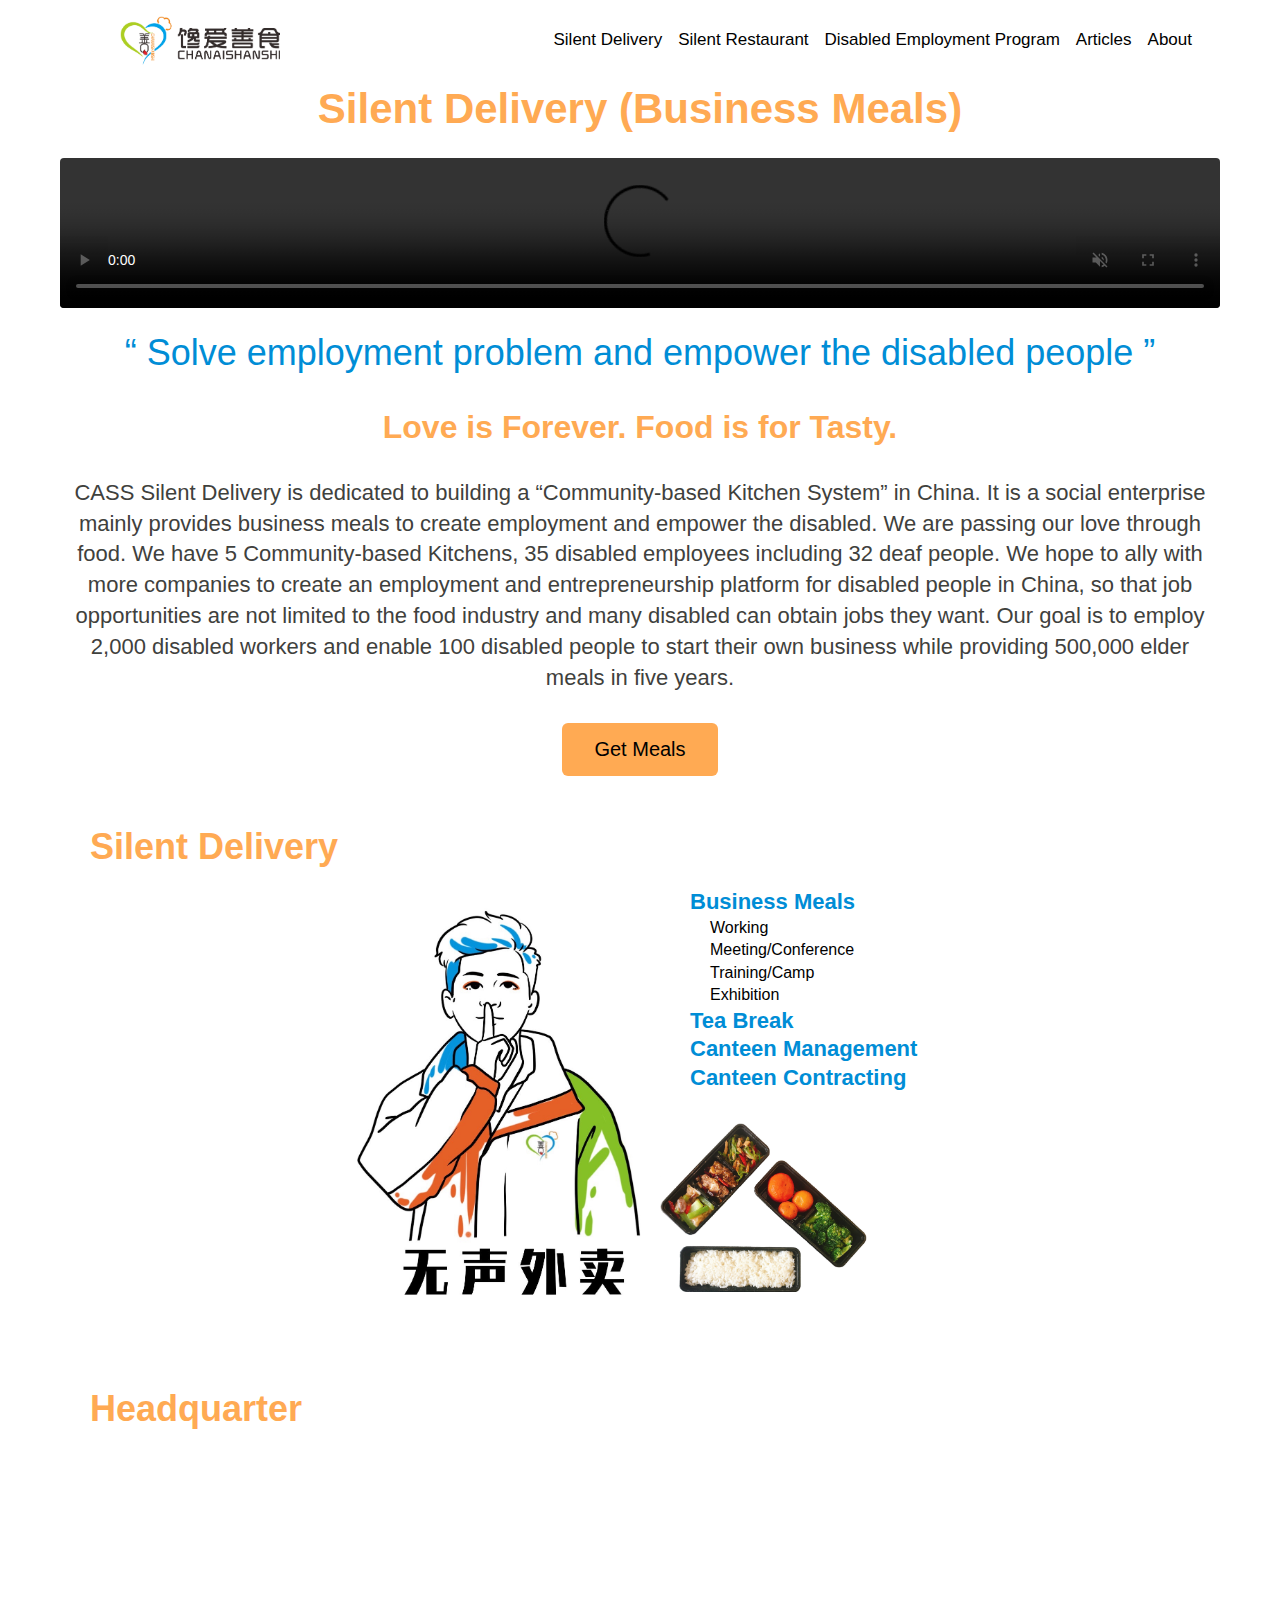
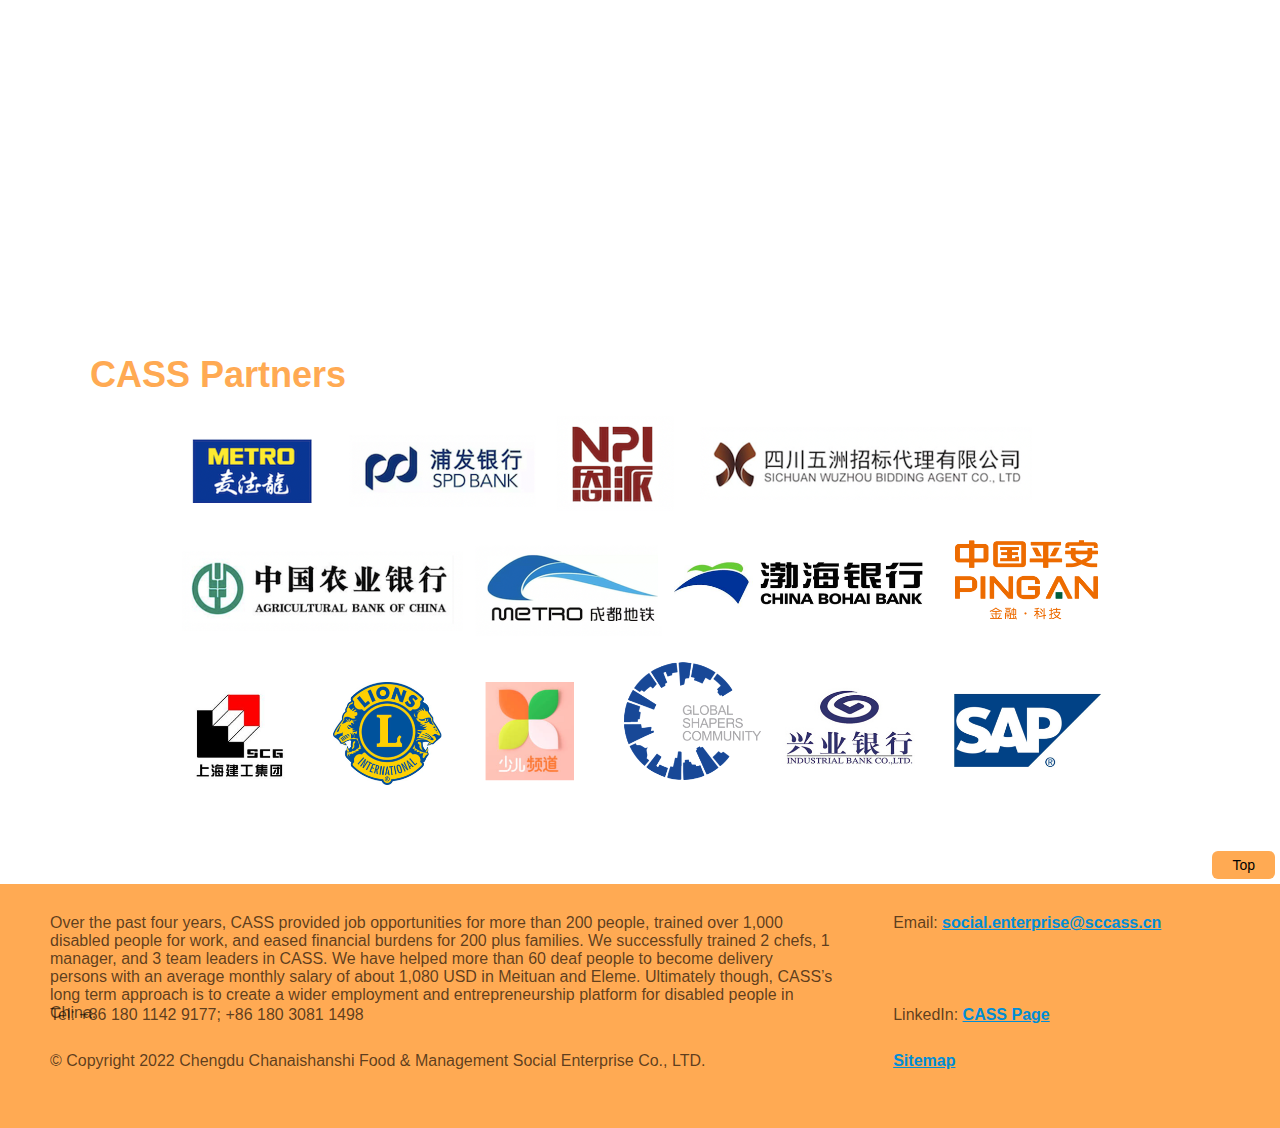
==== commit 74d0053d: "DRAFT" ====
--- a/index.html
+++ b/index.html
@@ -39,7 +39,7 @@
         margin: 0;
         padding: 0;
         border-radius: 4px;
-        z-index:0;
+        z-index: 0;
         /* margin:50px;
       padding:0; */
       }
@@ -185,9 +185,9 @@
         height: auto;
         margin-top: 20px;
         /* border:2px solid black; */
-        display:block;
-        margin-left:auto;
-        margin-right:auto;
+        display: block;
+        margin-left: auto;
+        margin-right: auto;
       }
     </style>
   </head>
@@ -217,78 +217,76 @@
       <li><a href="delivery.html">Silent Delivery</a></li>
     </ul>
     <div class="page">
+      <h1>Silent Delivery (Business Meals)</h1>
+      <video autoplay loop muted playsinline controls>
+        <source src="videos/Clip1.mp4" type="video/mp4" />
+      </video>
+      <h2>“ Solve employment problem and empower the disabled people ”</h2>
+      <h3>Love is Forever. Food is for Tasty.</h3>
+      <p>
+        CASS Silent Delivery is dedicated to building a “Community-based Kitchen
+        System” in China. It is a social enterprise mainly provides business
+        meals to create employment and empower the disabled. We are passing our
+        love through food. We have 5 Community-based Kitchens, 35 disabled
+        employees including 32 deaf people. We hope to ally with more companies
+        to create an employment and entrepreneurship platform for disabled
+        people in China, so that job opportunities are not limited to the food
+        industry and many disabled can obtain jobs they want. Our goal is to
+        employ 2,000 disabled workers and enable 100 disabled people to start
+        their own business while providing 500,000 elder meals in five years.
+      </p>
+      <div class="center">
+        <button><a id="get" href="contact.html">Get Meals</a></button>
+      </div>
+      <div class="name">Silent Delivery</div>
+      <div class="back">
+        <div class="silent">
+          <img
+            id="silent"
+            src="images/silent.jpeg"
+            alt="silent"
+            title="silent"
+          />
+        </div>
+        <div class="list">
+          <div class="first">
+            Business Meals
+            <div class="second">Working</div>
+            <div class="second">Meeting/Conference</div>
+            <div class="second">Training/Camp</div>
+            <div class="second">Exhibition</div>
+          </div>
+          <div class="first">Tea Break</div>
+          <div class="first">Canteen Management</div>
+          <div class="first">Canteen Contracting</div>
+        </div>
+        <div class="meal">
+          <img id="meal" src="images/meal.jpg" alt="meal" title="meal" />
+        </div>
+      </div>
+      <div class="name">Headquarter</div>
+      <div class="border">
+        <iframe
+          src="https://www.google.com/maps/embed?pb=!1m18!1m12!1m3!1d3433.980097331034!2d103.96656595007697!3d30.606324598676327!2m3!1f0!2f0!3f0!3m2!1i1024!2i768!4f13.1!3m3!1m2!1s0x36efc3d1d7829609%3A0x5abb732a9c04a720!2zQ2hpbmEsIFNpIENodWFuIFNoZW5nLCBDaGVuZyBEdSBTaGksIFd1IEhvdSBRdSwg6YeR6Iqx5qiq6KGXNjjlj7cg6YKu5pS_57yW56CBOiA2MTAwNDY!5e0!3m2!1sen!2sus!4v1656207840393!5m2!1sen!2sus"
+          width="1000"
+          height="450"
+          style="border: 0"
+          allowfullscreen=""
+          loading="lazy"
+          referrerpolicy="no-referrer-when-downgrade"
+        ></iframe>
+      </div>
+      <div class="name">CASS Partners</div>
       <div>
-        <h1>Silent Delivery (Business Meals)</h1>
-        <video autoplay loop muted playsinline controls>
-          <source src="videos/Clip1.mp4" type="video/mp4" />
-        </video>
-        <h2>“ Solve employment problem and empower the disabled people ”</h2>
-        <h3>Love is Forever. Food is for Tasty.</h3>
-        <p>
-          CASS Silent Delivery is dedicated to building a “Community-based
-          Kitchen System” in China. It is a social enterprise mainly provides
-          business meals to create employment and empower the disabled. We are
-          passing our love through food. We have 5 Community-based Kitchens, 35
-          disabled employees including 32 deaf people. We hope to ally with more
-          companies to create an employment and entrepreneurship platform for
-          disabled people in China, so that job opportunities are not limited to
-          the food industry and many disabled can obtain jobs they want. Our
-          goal is to employ 2,000 disabled workers and enable 100 disabled
-          people to start their own business while providing 500,000 elder meals
-          in five years.
-        </p>
-        <div class="center">
-          <button><a id="get" href="contact.html">Get Meals</a></button>
-        </div>
-        <div class="name">Silent Delivery</div>
-        <div class="back">
-          <div class="silent">
-            <img
-              id="silent"
-              src="images/silent.jpeg"
-              alt="silent"
-              title="silent"
-            />
-          </div>
-          <div class="list">
-            <div class="first">
-              Business Meals
-              <div class="second">Working</div>
-              <div class="second">Meeting/Conference</div>
-              <div class="second">Training/Camp</div>
-              <div class="second">Exhibition</div>
-            </div>
-            <div class="first">Tea Break</div>
-            <div class="first">Canteen Management</div>
-            <div class="first">Canteen Contracting</div>
-          </div>
-          <div class="meal">
-            <img id="meal" src="images/meal.jpg" alt="meal" title="meal" />
-          </div>
-        </div>
-        <div class="name">Headquarter</div>
-        <div class="border">
-          <iframe
-            src="https://www.google.com/maps/embed?pb=!1m18!1m12!1m3!1d3433.980097331034!2d103.96656595007697!3d30.606324598676327!2m3!1f0!2f0!3f0!3m2!1i1024!2i768!4f13.1!3m3!1m2!1s0x36efc3d1d7829609%3A0x5abb732a9c04a720!2zQ2hpbmEsIFNpIENodWFuIFNoZW5nLCBDaGVuZyBEdSBTaGksIFd1IEhvdSBRdSwg6YeR6Iqx5qiq6KGXNjjlj7cg6YKu5pS_57yW56CBOiA2MTAwNDY!5e0!3m2!1sen!2sus!4v1656207840393!5m2!1sen!2sus"
-            width="1000"
-            height="450"
-            style="border: 0"
-            allowfullscreen=""
-            loading="lazy"
-            referrerpolicy="no-referrer-when-downgrade"
-          ></iframe>
-        </div>
-        <div class="name">CASS Partners</div>
-        <div>
-          <img
-            id="partners"
-            src="images/partners.png"
-            alt="partners"
-            title="partners"
-          />
-        </div>
+        <img
+          id="partners"
+          src="images/partners.png"
+          alt="partners"
+          title="partners"
+        />
       </div>
     </div>
+    <button id="top">Top</button>
     <div class="bottom">
       <div id="text_one">
         Over the past four years, CASS provided job opportunities for more than
@@ -309,15 +307,16 @@
       <div id="text_three">Tel: +86 180 1142 9177; +86 180 3081 1498</div>
       <div id="text_four">
         LinkedIn:
-        <a class="none"
+        <a
+          class="none"
           href="https://www.linkedin.com/company/%E6%88%90%E9%83%BD%E9%A6%8B%E7%88%B1%E5%96%84%E9%A3%9F%E9%A4%90%E9%A5%AE%E7%AE%A1%E7%90%86%E7%A4%BE%E4%BC%9A%E4%BC%81%E4%B8%9A%E6%9C%89%E9%99%90%E5%85%AC%E5%8F%B8/
         "
           >CASS Page</a
         >
       </div>
       <div id="text_five">
-        &copy Copyright 2022 Chengdu Chanaishanshi Food & Management Social Enterprise Co., LTD.
-        
+        &copy Copyright 2022 Chengdu Chanaishanshi Food & Management Social
+        Enterprise Co., LTD.
       </div>
       <div id="text_six"><a class="none" href="sitemap.html">Sitemap</a></div>
     </div>
@@ -326,5 +325,6 @@
         <div>Tel: +86 180 1142 9177; +86 180 3081 1498</div>
         <div>&copy 2022 Chengdu CASS Food & Management Social Enterprise Co., LTD. </div>
       </div> -->
+    <script src="web.js"></script>
   </body>
 </html>
--- a/styles/web.css
+++ b/styles/web.css
@@ -134,4 +134,19 @@
 }
 #text_two,#text_four,#text_six{
     margin-left:30px;
+}
+#top{
+    background-color: rgb(255, 170, 83);
+    border: none;
+    padding: 6px 20px;
+    display: block;
+    margin-left:auto;
+    margin-right:0;
+    font-size: 14px;
+    cursor: pointer;
+    border-radius: 6px;
+    align-items: right;
+    margin-top:60px;
+    margin-bottom: -55px;
+    margin-right:5px;
 }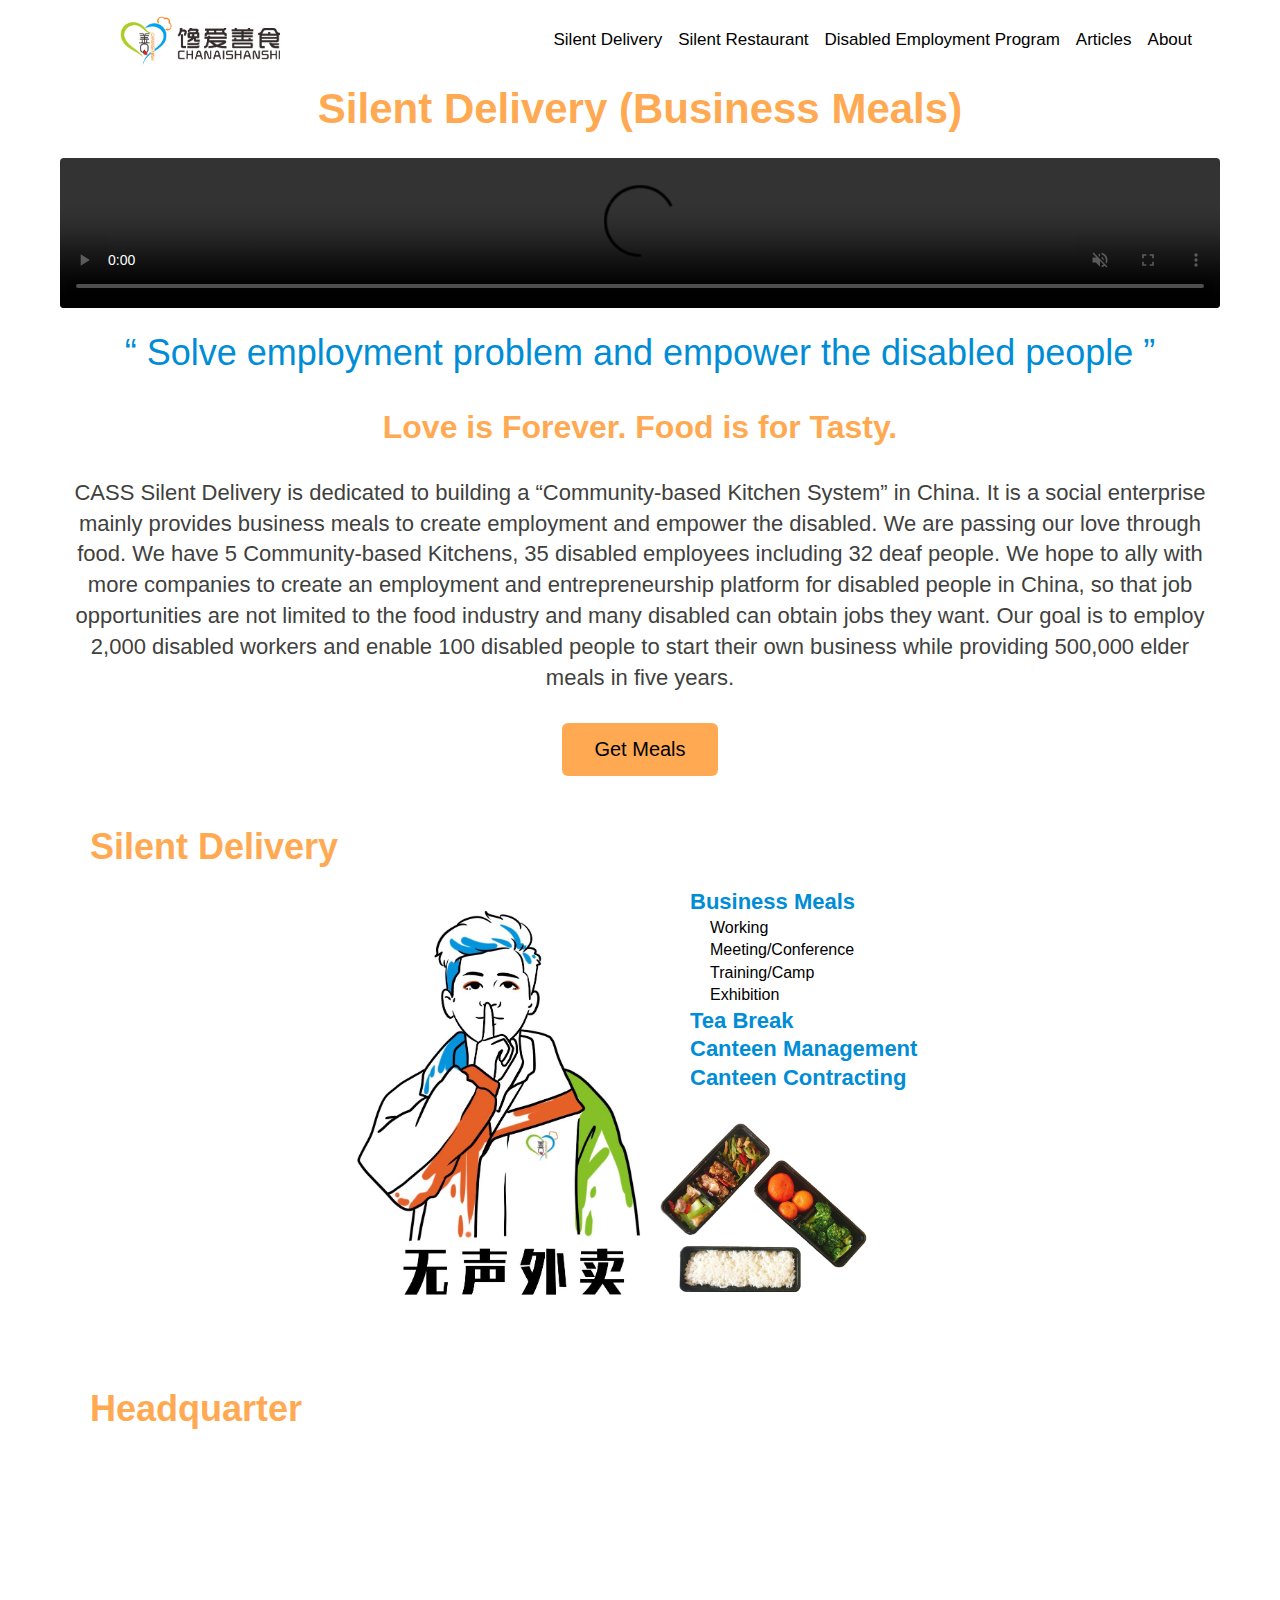
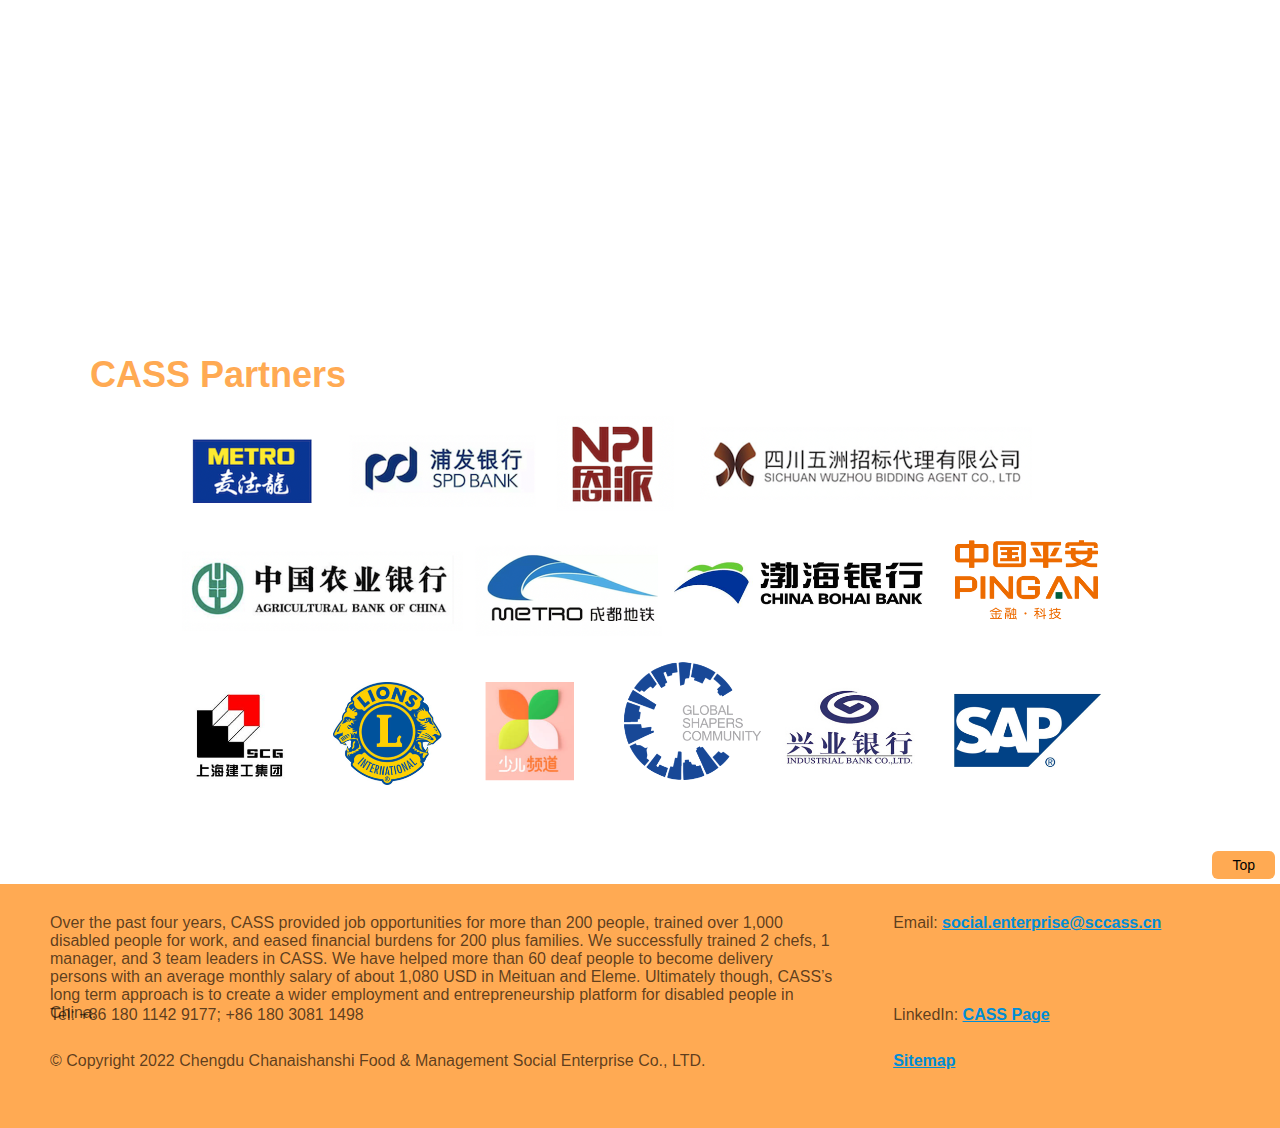
==== commit 45db47ef: "final" ====
--- a/index.html
+++ b/index.html
@@ -112,6 +112,8 @@
       }
       .back {
         /* border: 8px solid rgb(132, 194, 37); */
+        /* width:100%;
+        height:auto; */
         border-radius: 2px;
         margin-top: 20px;
         margin-left: 180px;
@@ -173,6 +175,12 @@
       }
       .iframe {
         border-radius: 8px;
+        width: 80%;
+        height: auto;
+        display: block;
+        margin-left: auto;
+        margin-right: auto;
+        border: 2px solid red;
       }
       .border {
         /* border: 5px solid black; */
@@ -185,6 +193,13 @@
         height: auto;
         margin-top: 20px;
         /* border:2px solid black; */
+        display: block;
+        margin-left: auto;
+        margin-right: auto;
+      }
+      .box{
+        width:100%;
+        height:auto;
         display: block;
         margin-left: auto;
         margin-right: auto;
@@ -238,30 +253,32 @@
       <div class="center">
         <button><a id="get" href="contact.html">Get Meals</a></button>
       </div>
-      <div class="name">Silent Delivery</div>
-      <div class="back">
-        <div class="silent">
-          <img
-            id="silent"
-            src="images/silent.jpeg"
-            alt="silent"
-            title="silent"
-          />
-        </div>
-        <div class="list">
-          <div class="first">
-            Business Meals
-            <div class="second">Working</div>
-            <div class="second">Meeting/Conference</div>
-            <div class="second">Training/Camp</div>
-            <div class="second">Exhibition</div>
+      <div class="box">
+        <div class="name">Silent Delivery</div>
+        <div class="back">
+          <div class="silent">
+            <img
+              id="silent"
+              src="images/silent.jpeg"
+              alt="silent"
+              title="silent"
+            />
           </div>
-          <div class="first">Tea Break</div>
-          <div class="first">Canteen Management</div>
-          <div class="first">Canteen Contracting</div>
-        </div>
-        <div class="meal">
-          <img id="meal" src="images/meal.jpg" alt="meal" title="meal" />
+          <div class="list">
+            <div class="first">
+              Business Meals
+              <div class="second">Working</div>
+              <div class="second">Meeting/Conference</div>
+              <div class="second">Training/Camp</div>
+              <div class="second">Exhibition</div>
+            </div>
+            <div class="first">Tea Break</div>
+            <div class="first">Canteen Management</div>
+            <div class="first">Canteen Contracting</div>
+          </div>
+          <div class="meal">
+            <img id="meal" src="images/meal.jpg" alt="meal" title="meal" />
+          </div>
         </div>
       </div>
       <div class="name">Headquarter</div>
--- a/styles/web.css
+++ b/styles/web.css
@@ -4,6 +4,7 @@
         sans-serif;
     margin: 0;
     padding: 0;
+    /* font-size:100%; */
     /* margin-left: 80px;
     margin-right: 80px; */
     /* border: 5px solid red; */
@@ -18,11 +19,12 @@
     /* margin: 0;
     padding: 0; */
     overflow: hidden;
-    background-color: rgb;
+    z-index:1;
 }
 
 li {
     float: right;
+    z-index:1;
 }
 
 li a,
@@ -33,17 +35,21 @@
     padding: 14px 8px;
     text-decoration: none;
     /* font-weight: bold; */
-    font-size: 17px;
+    /* font-size: 2vw; */
+    font-size:17px;
+    z-index:1;
 }
 
 li a:hover,
 .dropdown:hover .dropbtn {
     background-color: rgb(255, 170, 83);
     cursor: pointer;
+    z-index:1;
 }
 
 li.dropdown {
     display: inline-block;
+    z-index:1;
 }
 
 .drop {
@@ -52,6 +58,7 @@
     background-color: rgb(255, 170, 83);
     min-width: 160px;
     box-shadow: 0px 8px 16px 0px rgba(0, 0, 0, 0.2);
+    z-index:1;
 }
 
 .drop a {
@@ -62,6 +69,7 @@
     text-align: left;
     font-weight: lighter;
     font-size: 16px;
+    z-index:1;
 }
 
 .drop a:hover {
@@ -75,10 +83,12 @@
 .dropdown:hover .drop {
     display: block;
     cursor: pointer;
+    z-index:1;
 }
 
 img {
     width: 160px;
+    z-index:1;
     /* padding-left: 80px; */
 }
 
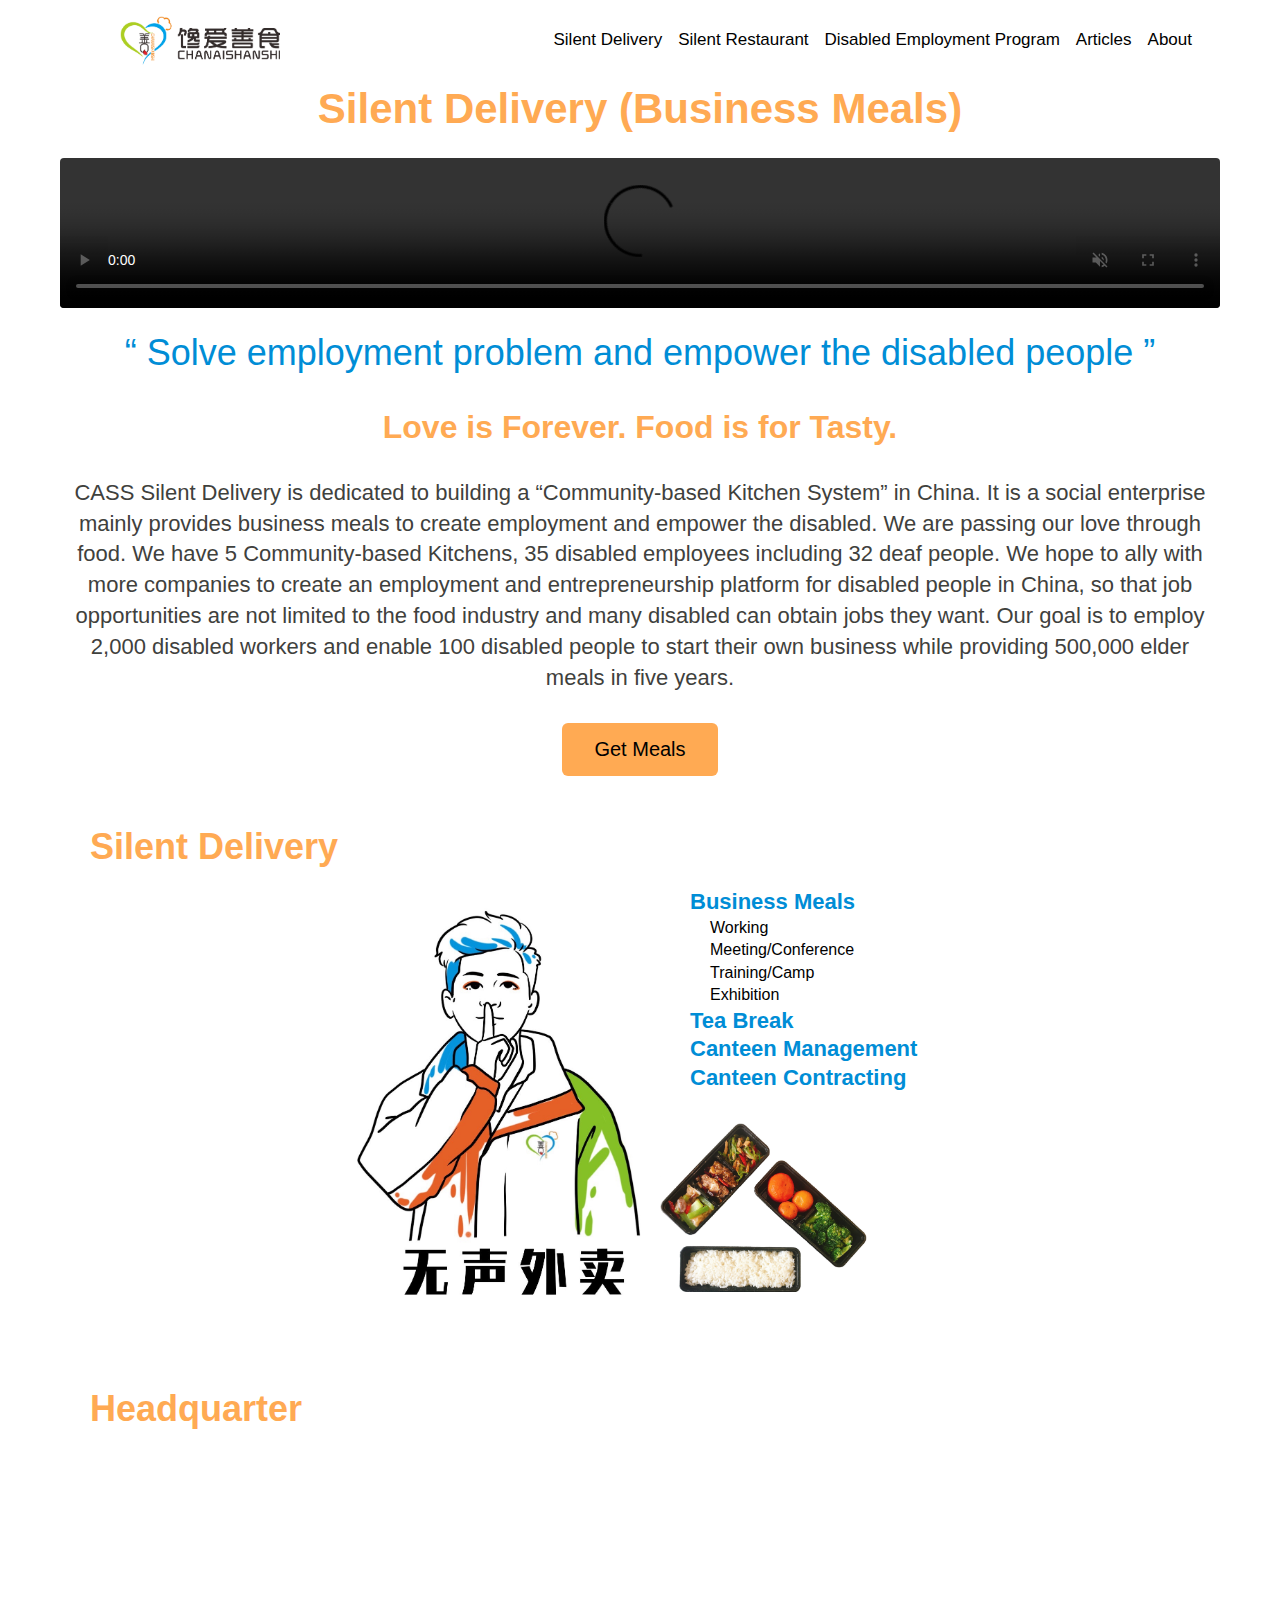
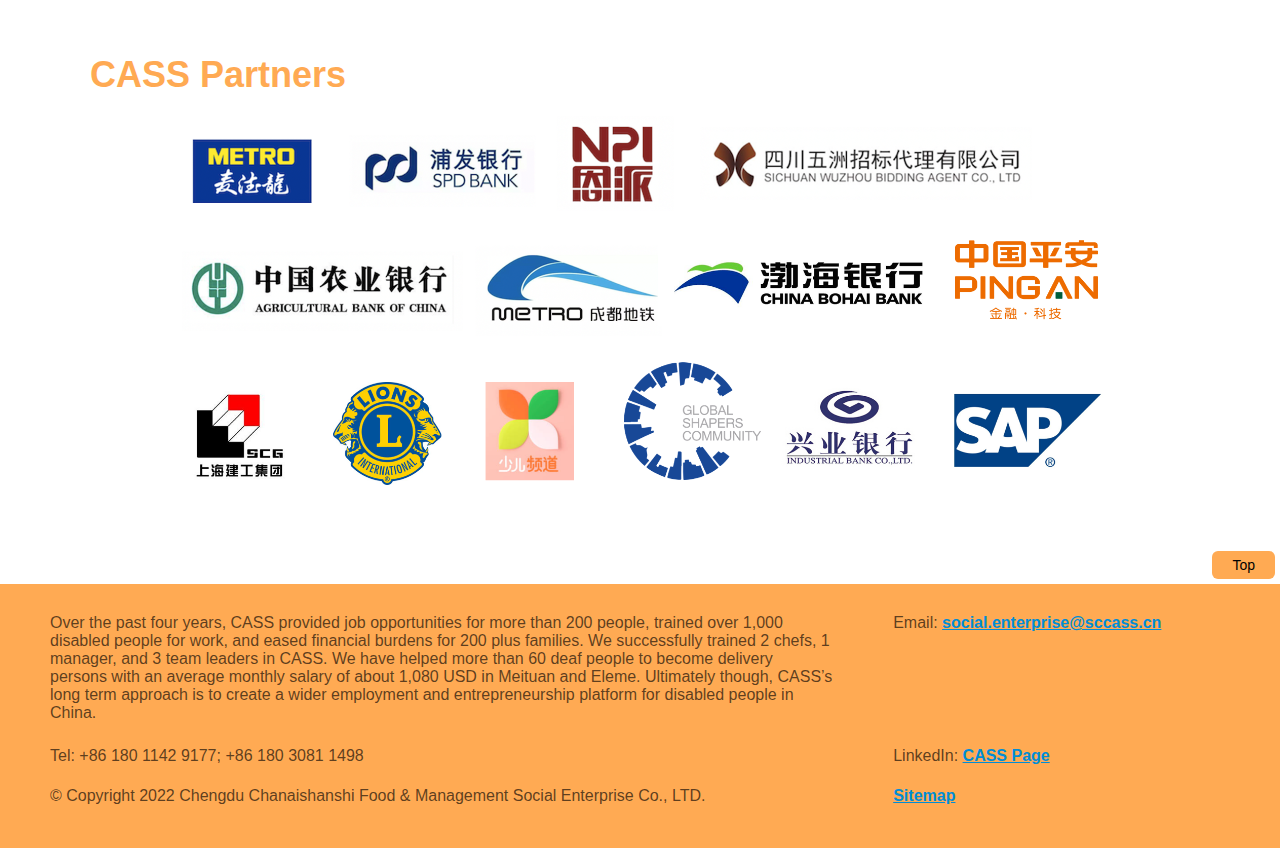
==== commit c5619879: "final" ====
--- a/index.html
+++ b/index.html
@@ -285,8 +285,6 @@
       <div class="border">
         <iframe
           src="https://www.google.com/maps/embed?pb=!1m18!1m12!1m3!1d3433.980097331034!2d103.96656595007697!3d30.606324598676327!2m3!1f0!2f0!3f0!3m2!1i1024!2i768!4f13.1!3m3!1m2!1s0x36efc3d1d7829609%3A0x5abb732a9c04a720!2zQ2hpbmEsIFNpIENodWFuIFNoZW5nLCBDaGVuZyBEdSBTaGksIFd1IEhvdSBRdSwg6YeR6Iqx5qiq6KGXNjjlj7cg6YKu5pS_57yW56CBOiA2MTAwNDY!5e0!3m2!1sen!2sus!4v1656207840393!5m2!1sen!2sus"
-          width="1000"
-          height="450"
           style="border: 0"
           allowfullscreen=""
           loading="lazy"
--- a/styles/web.css
+++ b/styles/web.css
@@ -106,7 +106,7 @@
     background-color: rgb(255, 170, 83);
     text-align: left;
     display: grid;
-    grid-template-rows: 50% 25% 25%;
+    grid-template-rows: 60% 20% 20%;
     grid-template-columns: 68% 32%;
     padding: 30px 20px;
     margin-top: 60px;
@@ -129,8 +129,15 @@
     margin-left: 60px;
     margin-right: 60px;
 }
-#text_one,#text_two,#text_three,#text_four{
+#text_one,#text_two{
     margin-bottom:20px;
+}
+#text_three,#text_four{
+    margin-top:10px;
+    margin-bottom:20px;
+}
+#text_five,#text_six{
+    margin-top:10px;
 }
 .none{
     /* text-decoration:none; */
